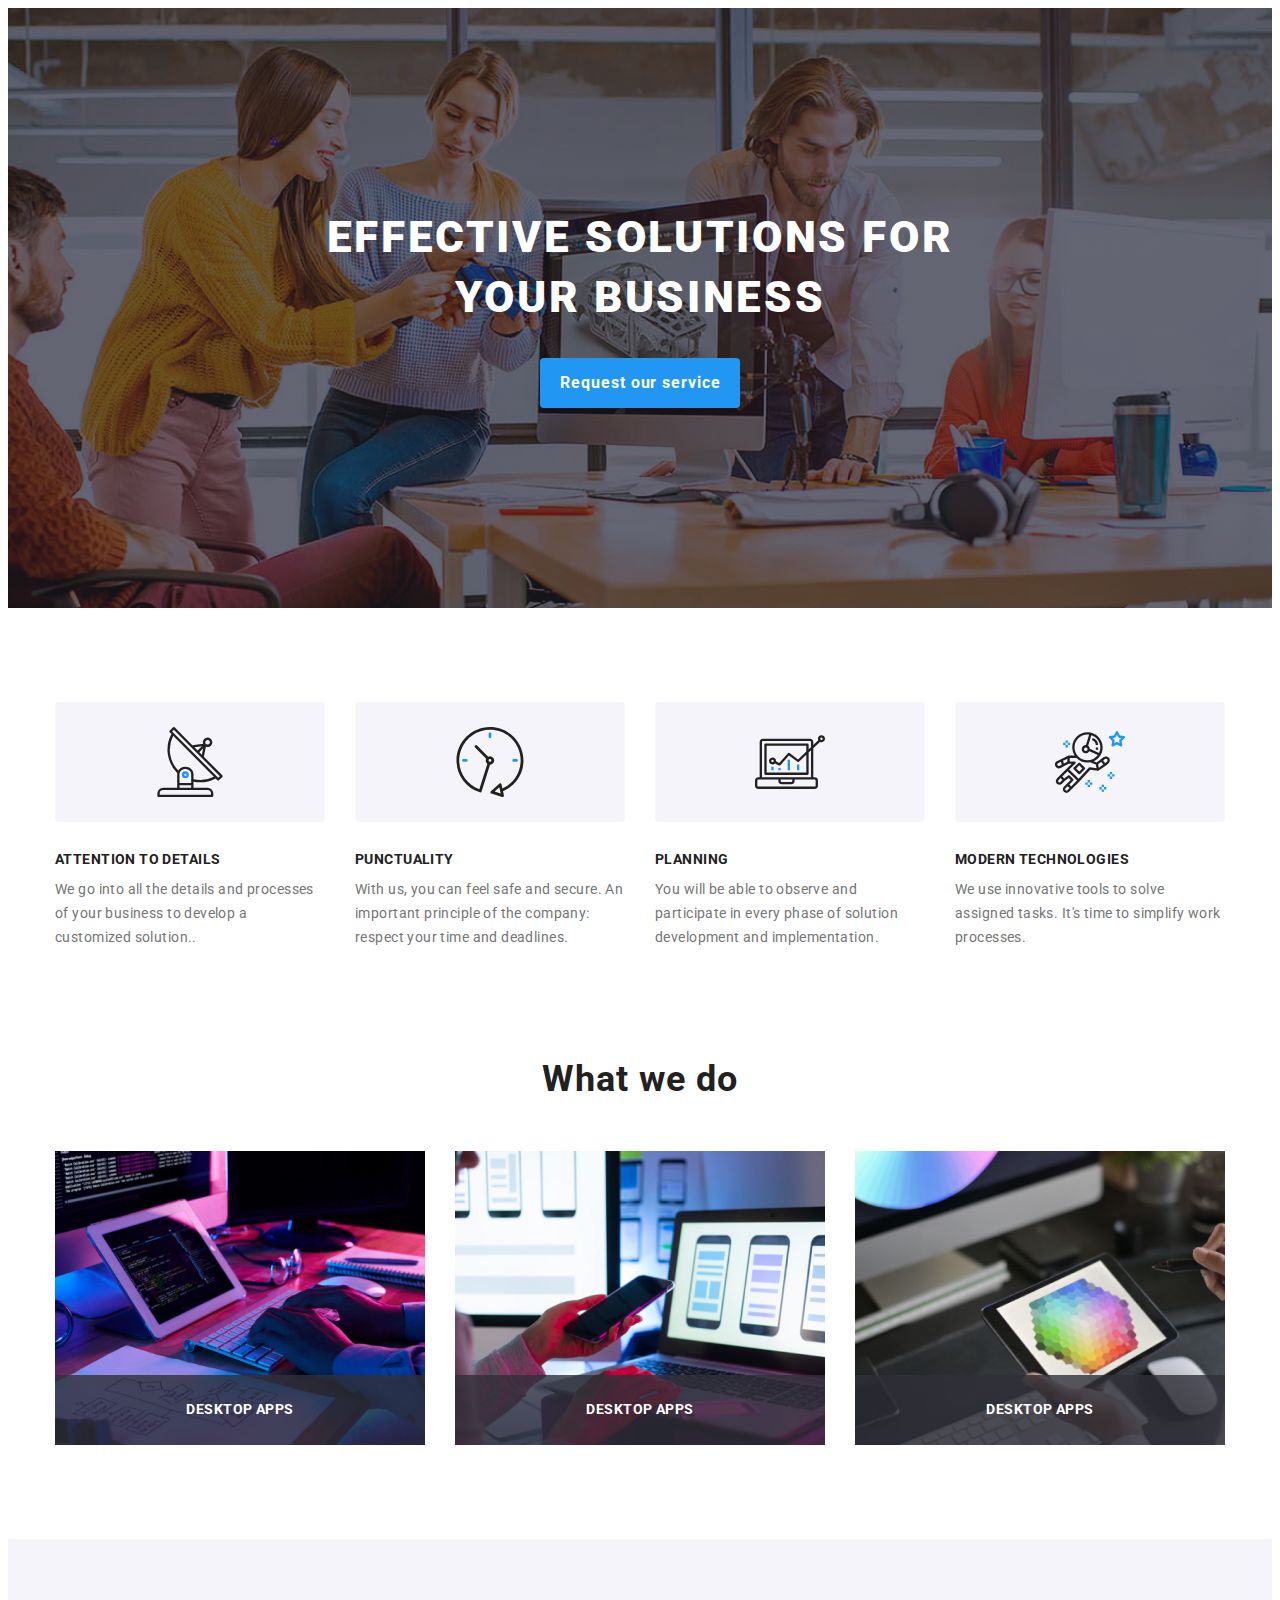
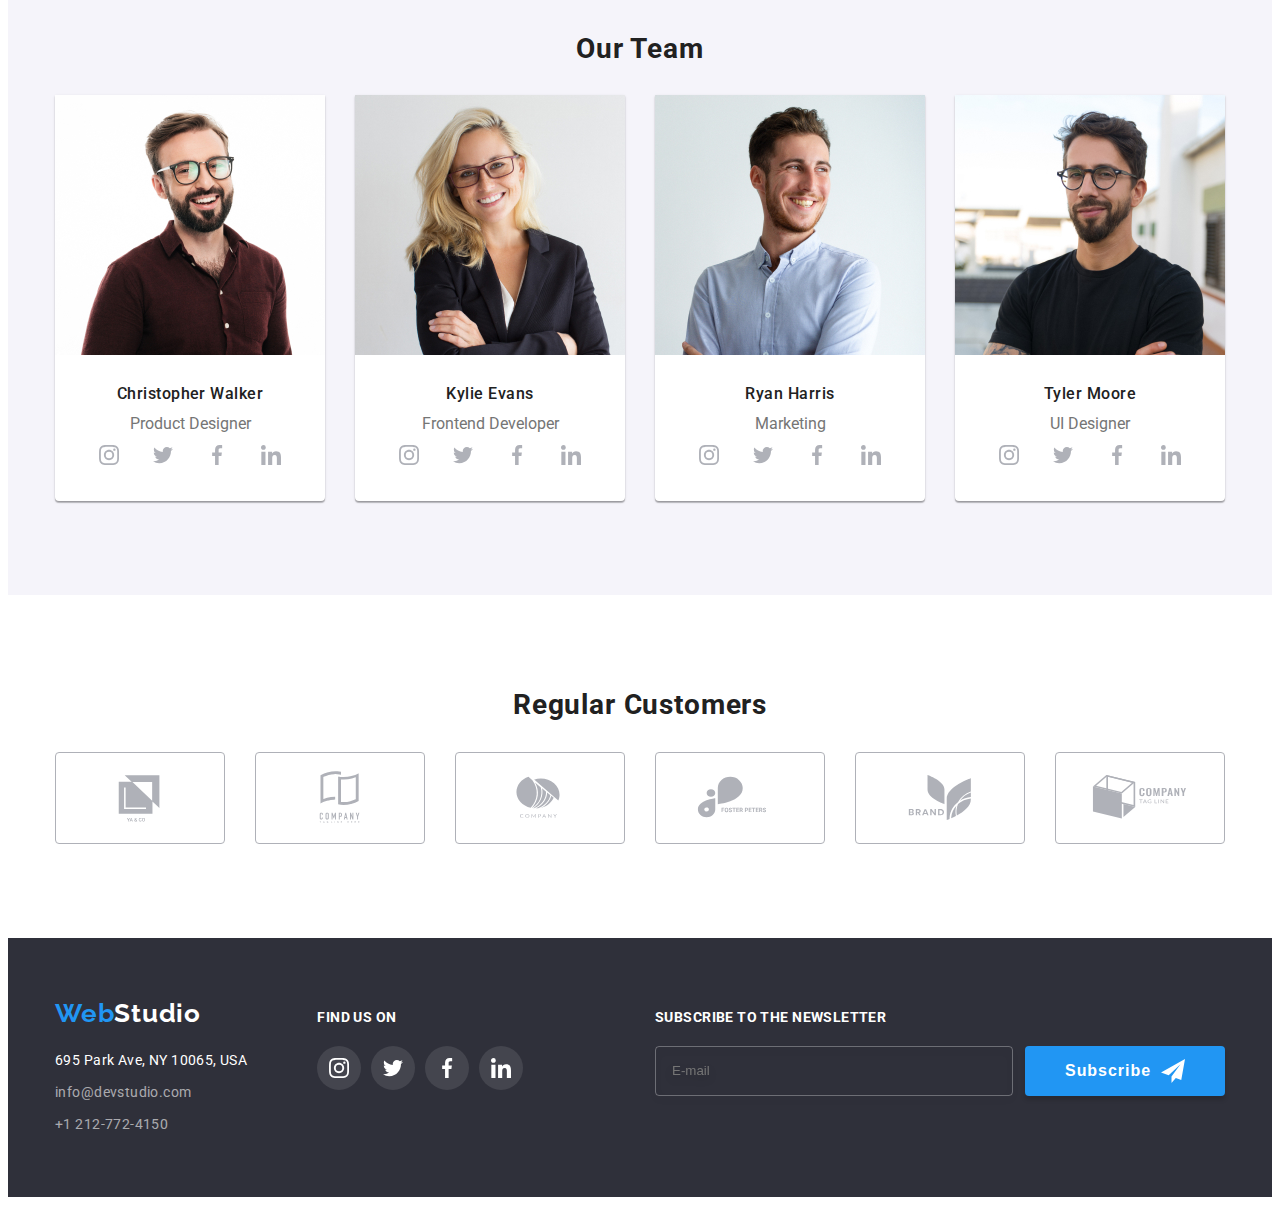
==== index.html @ d6fa3bef "UP work" ====
<!DOCTYPE html>
<html lang="en">
    <head>
        <meta charset="UTF-8" />
        <meta http-equiv="X-UA-Compatible" content="IE=edge" />
        <meta name="viewport" content="width=device-width, initial-scale=1.0" />
        <link rel="preconnect" href="https://fonts.googleapis.com" />
        <link rel="preconnect" href="https://fonts.gstatic.com" crossorigin />
        <link href="https://fonts.googleapis.com/css2?family=Raleway:wght@700&family=Roboto:wght@400;500;700;900&display=swap"
          rel="stylesheet" />
        <link rel="stylesheet" href="https://cdnjs.cloudflare.com/ajax/libs/modern-normalize/1.1.0/modern-normalize.min.css"
          integrity="sha512-wpPYUAdjBVSE4KJnH1VR1HeZfpl1ub8YT/NKx4PuQ5NmX2tKuGu6U/JRp5y+Y8XG2tV+wKQpNHVUX03MfMFn9Q=="
          crossorigin="anonymous" referrerpolicy="no-referrer" />
        <link rel="stylesheet" href="./css/main.min.css" />
        <title>GOIT WORK 8</title>
      </head>
<body>
    <!----------- HEADER ------- -->

 <!-- <header class="header">
    <div class="container header-bar">
      <a class="logo header__logo link" href="./index.html" lang="en">Web<span class="logo--black">Studio</span>
      </a>
      <div class="mob-menu" data-menu>
        <ul class="mob-menu-nav list">
          <li class="mob-menu-nav__item">
            <a class="link mob-menu-nav--active" href="">Студія</a>
          </li>
          <li class="mob-menu-nav__item">
            <a class="link" href="./portfolio.html">Портфоліо</a>
          </li>
          <li class="mob-menu-nav__item">
            <a class="link" href="">Контакти</a>
          </li>
        </ul>
        <ul class="mob-menu-contacts list">
          <li class="mob-menu-contacts__item">
            <a class="link mob-menu-contacts__tel" href="tel:+380961111111">+38 096 111 11 11</a>
          </li>
          <li class="mob-menu-contacts__item">
            <a class="mob-menu-contacts__mail link" href="mailto:info@devstudio.com">info@devstudio.com</a>
          </li>
        </ul>
        <ul class="mob-menu-socials list">
          <li class="mob-menu-socials__item">
            <a class="mob-menu-socials__link first link" href="">Instagram
            </a>
          </li>
          <li class="mob-menu-socials__item">
            <a class="mob-menu-socials__link link" href="">Twitter</a>
          </li>
          <li class="mob-menu-socials__item">
            <a class="mob-menu-socials__link link" href="">Facebook</a>
          </li>
          <li class="mob-menu-socials__item">
            <a class="mob-menu-socials__link link" href="">LinkedIn</a>
          </li>
        </ul>
      </div>
      <button class="mob-menu__btn centering" data-menu-button>
        <svg class="menu__icon" width="40" height="40">
          <use class="menu-icon__burger" href="./images/icons.svg#icon-menu-burger"></use>
          <use class="menu-icon__close" href="./images/icons.svg#icon-menu-close"></use>
        </svg>
      </button>

      <nav class="nav-bar hidden">
        <ul class="nav-bar__list list">
          <li class="nav-bar__item">
            <a class="nav-bar__link nav-bar__link--active link" href="./index.html">Студия
            </a>
          </li>
          <li class="nav-bar__item">
            <a class="nav-bar__link link" href="./portfolio.html">Портфолио
            </a>
          </li>
          <li class="nav-bar__item">
            <a class="nav-bar__link link" href="">Контакты</a>
          </li>
        </ul>
      </nav>
      <ul class="contacts hidden list">
        <li class="contacts__item">
          <a class="contacts__link link centering" href="mailto:info@devstudio.com">
            <svg class="contacts__icon" width="16" height="12">
              <use href="./images/icons.svg#envelope"></use>
            </svg>
            info@devstudio.com
          </a>
        </li>
        <li class="contacts__item">
          <a class="contacts__link link centering" href="tel:+380961111111">
            <svg class="contacts__icon" width="10" height="16">
              <use href="./images/icons.svg#smartphone"></use>
            </svg>+38 096 111 11 11
          </a>
        </li>
      </ul>
    </div>
  </header> -->
  <main class="main">
<section class="hero">
  <div class="container">
    <h1 class="hero__title">Effective solutions for your business</h1>
    <button class="hero__btn" type="button" data-modal-open>
      Request our service
    </button>
  </div>
</section>
<section class="features section">
<div class="container">
  <h2 class="visually-hidden">Features</h2>
  <ul class="features__list list">
    <li class="features__item">
    <div class="features__icon--bg centering">
<svg class="features__icon" width="70" height="70">
  <use href="./images/icons.svg#antenna"></use>

</svg>
    </div>
<h3 class="features__title">ATTENTION TO DETAILS</h3>
<p class="features__text">We go into all the details and processes of your business to develop a customized solution..</p>
    </li>

    <li class="features__item">
      <div class="features__icon--bg centering">
  <svg class="features__icon" width="70" height="70">
    <use href="./images/icons.svg#clock"></use>
  
  </svg>
      </div>
  <h3 class="features__title">PUNCTUALITY</h3>
  <p class="features__text">With us, you can feel safe and secure. An important principle of the company: respect your time and deadlines.</p>
      </li>

      <li class="features__item">
        <div class="features__icon--bg centering">
    <svg class="features__icon" width="70" height="70">
      <use href="./images/icons.svg#diagram"></use>
    
    </svg>
        </div>
    <h3 class="features__title">PLANNING</h3>
    <p class="features__text">You will be able to observe and participate in every phase of solution development and implementation.</p>
        </li>

        <li class="features__item">
          <div class="features__icon--bg centering">
      <svg class="features__icon" width="70" height="70">
        <use href="./images/icons.svg#astronaut"></use>
      
      </svg>
          </div>
      <h3 class="features__title">MODERN TECHNOLOGIES</h3>
      <p class="features__text">We use innovative tools to solve assigned tasks. It's time to simplify work processes.</p>
          </li>



  </ul>
</div>

</section>
<section class="work section">
  <div class="container">
    <h2 class="work__title">What we do</h2>
    <ul class="work__list list">
      <li class="work__item">
        <div class="work__card">
          <img src="work__img img" srcset="
          ./images/job/img-1-370.jpg 370w, 
          ./images/job/img-1-740.jpgjpg 740w," sizes="(min-width: 1200px) 370px, 100vw"
            src="./images/job/img-1-370.jpg" alt="Разработка мобильных приложений" />
            <div class="work__about centering">
              <p class="work__text">DESKTOP APPS</p>
            </div>
        </div>
      </li>
      <li class="work__item">
        <div class="work__card">
          <img class="work__img img" rcset="
              ./images/job/img-2-370.jpg 370w, 
              ./images/job/img-2-740.jpgjpg 740w," sizes="(min-width: 1200px) 370px, 100vw"
                src="./images/job/img-2-370.jpg" alt="Разработка мобильных приложений" />
            <div class="work__about centering">
              <p class="work__text">DESKTOP APPS</p>
            </div>
        </div>
      </li>
      <li class="work__item">
        <div class="work__card">
          <img class="work__img img" rcset="
          ./images/job/img-3-370.jpg 370w, 
          ./images/job/img-3-740.jpgjpg 740w," sizes="(min-width: 1200px) 370px, 100vw"
            src="./images/job/img-3-370.jpg" alt="Разработка мобильных приложений" />
            <div class="work__about centering">
              <p class="work__text">DESKTOP APPS</p>
            </div>
        </div>
      </li>
    </ul>
  </div>
</section>
<section class="team section">
  <div class="container">
    <h2 class="team__title">Our Team</h2>
    <ul class="team__list list">
      <li class="team__item">
        <img class="team__image img" srcset="
        ./images/members/photo-1-270.jpg 270w, 
        ./images/members/photo-1-354.jpg 354w, 
        ./images/members/photo-1-450.jpg 450w, 
        ./images/members/photo-1-540.jpg 540w, 
        ./images/members/photo-1-708.jpg 708w, 
        ./images/members/photo-1-900.jpg 900w,"
        sizes="(min-width: 1200px) 270px, (min-width: 768px) 354px, (min-width: 480px) 450px, 100vw"
        src="./images/members/photo-1-270.jpg" alt="фото разработчика" />

        <div class="team__card">
          <h3 class="team__card--title">Christopher Walker</h3>
          <p class="team__card--text" lang="en">Product Designer</p>
          <div class="team__social">
            <ul class="team__social--list list">
              <li class="item">
                <a href="" class="team__social--link link centering">
                  <svg class="team__social--icon" width="20" height="20">
                    <use href="./images/icons.svg#instagram"></use>
                  </svg></a>
              </li>
              <li class="item">
                <a href="" class="team__social--link link centering">
                  <svg class="team__social--icon" width="20" height="20">
                    <use href="./images/icons.svg#twitter"></use>
                  </svg></a>
              </li>
              <li class="item">
                <a href="" class="team__social--link link centering">
                  <svg class="team__social--icon" width="20" height="20">
                    <use href="./images/icons.svg#facebook"></use>
                  </svg></a>
              </li>
              <li class="item">
                <a href="" class="team__social--link link centering">
                  <svg class="team__social--icon" width="20" height="20">
                    <use href="./images/icons.svg#linkedin"></use>
                  </svg></a>
              </li>
              
            </ul>
          </div>
        </div>
      </li>
      <li class="team__item">
        <img class="team__image img" srcset="
        ./images/members/photo-2-270.jpg 270w, 
                          ./images/members/photo-2-354.jpg 354w, 
                          ./images/members/photo-2-450.jpg 450w, 
                          ./images/members/photo-2-540.jpg 540w, 
                          ./images/members/photo-2-708.jpg 708w, 
                          ./images/members/photo-2-900.jpg 900w,"
        sizes="(min-width: 1200px) 270px, (min-width: 768px) 354px, (min-width: 480px) 450px, 100vw"
        src="./images/members/photo-1-270.jpg" alt="фото разработчика" />

        <div class="team__card">
          <h3 class="team__card--title">Kylie Evans</h3>
          <p class="team__card--text" lang="en">Frontend Developer</p>
          <div class="team__social">
            <ul class="team__social--list list">
              <li class="item">
                <a href="" class="team__social--link link centering">
                  <svg class="team__social--icon" width="20" height="20">
                    <use href="./images/icons.svg#instagram"></use>
                  </svg></a>
              </li>
              <li class="item">
                <a href="" class="team__social--link link centering">
                  <svg class="team__social--icon" width="20" height="20">
                    <use href="./images/icons.svg#twitter"></use>
                  </svg></a>
              </li>
              <li class="item">
                <a href="" class="team__social--link link centering">
                  <svg class="team__social--icon" width="20" height="20">
                    <use href="./images/icons.svg#facebook"></use>
                  </svg></a>
              </li>
              <li class="item">
                <a href="" class="team__social--link link centering">
                  <svg class="team__social--icon" width="20" height="20">
                    <use href="./images/icons.svg#linkedin"></use>
                  </svg></a>
              </li>
              
            </ul>
          </div>
        </div>
      </li>
      <li class="team__item">
        <img class="team__image img" srcset="
        ./images/members/photo-3-270.jpg 270w, 
        ./images/members/photo-3-354.jpg 354w, 
        ./images/members/photo-3-450.jpg 450w, 
        ./images/members/photo-3-540.jpg 540w, 
        ./images/members/photo-3-708.jpg 708w, 
        ./images/members/photo-3-900.jpg 900w,"
        sizes="(min-width: 1200px) 270px, (min-width: 768px) 354px, (min-width: 480px) 450px, 100vw"
        src="./images/members/photo-1-270.jpg" alt="фото разработчика" />

        <div class="team__card">
          <h3 class="team__card--title">Ryan Harris</h3>
          <p class="team__card--text" lang="en">Marketing</p>
          <div class="team__social">
            <ul class="team__social--list list">
              <li class="item">
                <a href="" class="team__social--link link centering">
                  <svg class="team__social--icon" width="20" height="20">
                    <use href="./images/icons.svg#instagram"></use>
                  </svg></a>
              </li>
              <li class="item">
                <a href="" class="team__social--link link centering">
                  <svg class="team__social--icon" width="20" height="20">
                    <use href="./images/icons.svg#twitter"></use>
                  </svg></a>
              </li>
              <li class="item">
                <a href="" class="team__social--link link centering">
                  <svg class="team__social--icon" width="20" height="20">
                    <use href="./images/icons.svg#facebook"></use>
                  </svg></a>
              </li>
              <li class="item">
                <a href="" class="team__social--link link centering">
                  <svg class="team__social--icon" width="20" height="20">
                    <use href="./images/icons.svg#linkedin"></use>
                  </svg></a>
              </li>
              
            </ul>
          </div>
        </div>
      </li>
      <li class="team__item">
        <img class="team__image img" srcset="
        ./images/members/photo-4-270.jpg 270w, 
        ./images/members/photo-4-354.jpg 354w, 
        ./images/members/photo-4-450.jpg 450w, 
        ./images/members/photo-4-540.jpg 540w, 
        ./images/members/photo-4-708.jpg 708w, 
        ./images/members/photo-4-900.jpg 900w,"
        sizes="(min-width: 1200px) 270px, (min-width: 768px) 354px, (min-width: 480px) 450px, 100vw"
        src="./images/members/photo-1-270.jpg" alt="фото разработчика" />

        <div class="team__card">
          <h3 class="team__card--title">Tyler Moore</h3>
          <p class="team__card--text" lang="en">UI Designer</p>
          <div class="team__social">
            <ul class="team__social--list list">
              <li class="item">
                <a href="" class="team__social--link link centering">
                  <svg class="team__social--icon" width="20" height="20">
                    <use href="./images/icons.svg#instagram"></use>
                  </svg></a>
              </li>
              <li class="item">
                <a href="" class="team__social--link link centering">
                  <svg class="team__social--icon" width="20" height="20">
                    <use href="./images/icons.svg#twitter"></use>
                  </svg></a>
              </li>
              <li class="item">
                <a href="" class="team__social--link link centering">
                  <svg class="team__social--icon" width="20" height="20">
                    <use href="./images/icons.svg#facebook"></use>
                  </svg></a>
              </li>
              <li class="item">
                <a href="" class="team__social--link link centering">
                  <svg class="team__social--icon" width="20" height="20">
                    <use href="./images/icons.svg#linkedin"></use>
                  </svg></a>
              </li>
              
            </ul>
          </div>
        </div>
      </li>
</section>

<section class="client section">
  <h2 class="client__title">Regular Customers</h2>
  <div class="container">
<ul class="client__list list">
  <li class="client__item">
    <a class="client__link link centering" href="">
      <svg class="client__icon" width="106" height="60">
        <use href="./images/icons.svg#client-1"></use>
      </svg>
    </a>
  </li>

  <li class="client__item">
    <a class="client__link link centering" href="">
      <svg class="client__icon" width="106" height="60">
        <use href="./images/icons.svg#client-2"></use>
      </svg>
    </a>
  </li>

  <li class="client__item">
    <a class="client__link link centering" href="">
      <svg class="client__icon" width="106" height="60">
        <use href="./images/icons.svg#client-3"></use>
      </svg>
    </a>
  </li>

  <li class="client__item">
    <a class="client__link link centering" href="">
      <svg class="client__icon" width="106" height="60">
        <use href="./images/icons.svg#client-4"></use>
      </svg>
    </a>
  </li>
  <li class="client__item">
    <a class="client__link link centering" href="">
      <svg class="client__icon" width="106" height="60">
        <use href="./images/icons.svg#client-5"></use>
      </svg>
    </a>
  </li>
  <li class="client__item">
    <a class="client__link link centering" href="">
      <svg class="client__icon" width="106" height="60">
        <use href="./images/icons.svg#client-6"></use>
      </svg>
    </a>
  </li>

</ul>
  </div>
</section>
  </main>
<footer class="footer">
  <div class="footer__bar container">
    <div class="footer__bar--contact">
      <div class="footer__info">
        <a class="logo link" href="./index.html" lang="en">Web<span class="logo--white">Studio</span></a>
        <address class="footer__address">
          <ul class="footer__address--list list">
            <li class="footer__address--item">
              <a class="footer__map map-link link" href="https://goo.gl/maps/tbNQQ5aqf2PmWXbj7" target="_blank"
              rel="noopener noreferrer">
              695 Park Ave, NY 10065, USA</a>
            </li>
            <li class="footer__address--item">
              <a class="footer__contact link" href="mailto:info@example.com">info@devstudio.com</a>
            </li>
            <li class="footer__address--item">
              <a class="footer__contact link" href="tel:+12127724150">+1 212-772-4150
              </a>
            </li>
          </ul>
        </address>
        </div>
<div class="socials">
  <p class="socials__text">FIND US ON</p>
  <ul class="socials__list list">
    <li class="socials__item">
      <a class="socials__link link centering" href=""> 
        <svg class="socials__icon" width="20"
        height="20">
        <use href="./images/icons.svg#instagram"></use>
      </svg>  
      </a>
    </li>
    <li class="socials__item">
      <a class="socials__link link centering" href=""> 
        <svg class="socials__icon" width="20"
        height="20">
        <use href="./images/icons.svg#twitter"></use>
      </svg>  
      </a>
    </li>
    <li class="socials__item">
      <a class="socials__link link centering" href=""> 
        <svg class="socials__icon" width="20"
        height="20">
        <use href="./images/icons.svg#facebook"></use>
      </svg>  
      </a>
    </li>
    <li class="socials__item">
      <a class="socials__link link centering" href=""> 
        <svg class="socials__icon" width="20"
        height="20">
        <use href="./images/icons.svg#linkedin"></use>
      </svg>  
      </a>
    </li>
  </ul>
</div>
</div>
<div class="subscribe">
  <label class="title" for="subscribe">Subscribe to the newsletter</label>
  <form class="subscribe__form centering" name="signup_form" autocomplete="on" novalidate>
    <input class="subscribe-mail-input" type="email" name="user-subscribe-email" placeholder="E-mail"
      id="subscribe" />
    <button class="subscribe__btn centering" type="submit">Subscribe
      <svg class="subscription__icon" width="24" height="24">
        <use href="./images/icons.svg#send"></use>
      </svg>
    </button>
  </form>
</div>

</footer>
<div class="backdrop is-hidden" data-modal>
  <div class="modal">
    <p class="modal-title">Leave your information and we'll call you back</p>
    <form>
      <label class="input-label" for="user-name">Name</label>
      <div class="input-field">
        <input class="modal-input" type="text" name="user-name" placeholder="" id="user-name" required>
        <svg class="input-icon" width="18" height="18">
          <use href="./images/icons.svg#icon-name"></use>
        </svg>
      </div>
      <label class="input-label" for="user-tel">Telephone</label>
      <div class="input-field">
        <input class="modal-input" type="tel" name="user-tel" placeholder="" id="user-tel" required>
        <svg class="input-icon" width="18" height="18">
          <use href="./images/icons.svg#icon-tel"></use>
        </svg>
      </div>
      <label class="input-label" for="user-email">E-mail</label>
      <div class="input-field">
        <input class="modal-input" type="email" name="user-email" placeholder="" id="user-email" required>
        <svg class="input-icon" width="18" height="18">
          <use href="./images/icons.svg#icon-email"></use>
        </svg>
      </div>
      <label class="input-label" for="user-coment">Comments</label>
      <textarea class="modal-input coment" name="user-coment" id="user-coment" placeholder="Enter the text"></textarea>
      <div class="accept">
        <label class="police-accept">
          <input class="check-box visually-hidden" type="checkbox" name="accept-check">
          <svg class="icon-unchecked" width="16" height="15">
            <use href="./images/icons.svg#icon-unchecked"></use>
          </svg>
          <svg class="icon-checked" width="16" height="15">
            <use href="./images/icons.svg#icon-checked"></use>
          </svg>
          I agree with the letter and accept the 
        </label>
        <a href="" class="accept-accent"><span>Terms and Conditions</span></a>
      </div>
      <button class="subscribe__btn centering send" type="submit">Send</button>
    </form>
    <button class="close centering" type="button" data-modal-close>
      <svg class="close-icon" width="11" height="11">
        <use href="./images/icons.svg#modal-close"></use>
      </svg>
    </button>
  </div>
</div>

  <script src="./js/modal.js"></script>
  <script src="./js/menu.js"></script>

</body>
</html>
---- css/main.min.css ----
:root{--header-bgd-color: #ffffff;--footer-bgd-color: #2f303a;--title-color: #212121;--text-color: #757575;--link-selection-solor: #2196f3;--hover-btn: #188ce8;--filter-btn-bgr: #f5f4fa;--team-color-bgr: #afb1b8;--border-color: #ececec;--animation-timing-function: 250ms cubic-bezier(0.4, 0, 0.2, 1)}.list{list-style:none;padding:0;margin:0}.link{text-decoration:none;color:currentColor}h1,h2,h3,h4,h5,h6,p,ul{margin-top:0;margin-bottom:0;padding:0}img{display:block;max-width:100%;height:auto}html{-webkit-box-sizing:border-box;box-sizing:border-box}*,*::before,*::after{-webkit-box-sizing:inherit;box-sizing:inherit}body{color:var(--text-color);font-family:"Roboto",sans-serif}.centering{display:-webkit-box;display:-ms-flexbox;display:flex;-webkit-box-pack:center;-ms-flex-pack:center;justify-content:center;-webkit-box-align:center;-ms-flex-align:center;align-items:center}.visually-hidden{position:absolute;white-space:nowrap;width:1px;height:1px;overflow:hidden;border:0;padding:0;clip:rect(0 0 0 0);-webkit-clip-path:inset(50%);clip-path:inset(50%);margin:-1px}.section{padding-top:60px;padding-bottom:60px}@media screen and (min-width: 1200px){.section{padding-top:94px;padding-bottom:94px}}.container{margin-left:auto;margin-right:auto;padding-left:15px;padding-right:15px}@media screen and (min-width: 480px){.container{width:480px}}@media screen and (min-width: 768px){.container{width:768px}}@media screen and (min-width: 1200px){.container{width:1200px}}.logo{font-family:"Raleway";font-weight:700;font-size:24px;line-height:1.16;letter-spacing:.03em;color:var(--link-selection-solor)}@media screen and (min-width: 1200px){.logo{font-size:26px;line-height:1.19}}.logo--black{color:#000}.logo--white{font-family:"Raleway";font-weight:700;font-size:26px;line-height:1.19;letter-spacing:.03em;color:var(--header-bgd-color)}.header{position:relative;border-bottom:1px solid var(--border-color)}.header-bar{height:60px;padding-top:10px;padding-bottom:10px;border-bottom:1px solid var(--border-color)}@media screen and (min-width: 768px){.header-bar{height:80px}}.header__logo{margin-right:88px}@media screen and (min-width: 1200px){.header__logo{margin-right:93px}}.header-bar,.nav-bar__list{display:-webkit-box;display:-ms-flexbox;display:flex;-webkit-box-align:center;-ms-flex-align:center;align-items:center;-webkit-box-pack:justify;-ms-flex-pack:justify;justify-content:space-between}@media screen and (max-width: 767px){.hidden{display:none}}.nav-bar__item{position:relative}.nav-bar__item:not(:last-child){margin-right:50px}.nav-bar__link{display:block;padding-top:32px;padding-bottom:32px;font-family:"Roboto";font-weight:500;font-size:14px;line-height:1.14;letter-spacing:.02em;color:var(--title-color);-webkit-transition:color var(--animation-timing-function);transition:color var(--animation-timing-function)}.nav-bar__link:hover,.nav-bar__link:focus{color:var(--link-selection-solor)}.nav-bar__link--active{color:var(--link-selection-solor)}@media screen and (min-width: 768px){.nav-bar__link--active::after{content:"";position:absolute;left:0;bottom:0;display:inline-block;width:100%;height:4px;background-color:var(--link-selection-solor);border-radius:2px}}.contacts{margin-left:90px}@media screen and (min-width: 1200px){.contacts{display:-webkit-box;display:-ms-flexbox;display:flex;-webkit-box-align:center;-ms-flex-align:center;align-items:center;margin-left:auto}}@media screen and (min-width: 1200px){.contacts__item+.contacts__item{margin-left:50px}}.contacts__item{display:inline-block}.contacts__link{padding:5px 0px;font-weight:500;font-size:12px;line-height:1.16;letter-spacing:.02em;-webkit-transition:color var(--animation-timing-function);transition:color var(--animation-timing-function)}.contacts__link:hover,.contacts__link:focus{color:var(--link-selection-solor)}@media screen and (min-width: 1200px){.contacts__link{font-size:14px;line-height:1.14;padding:32px 0px}}.contacts__icon{margin-right:8px;fill:currentColor}@media screen and (min-width: 1200px){.contacts__icon{margin-right:10px}}.menu-icon__burger{opacity:1}.menu-icon__close{opacity:0}.mob-menu__btn.is-open .menu-icon__burger{opacity:0}.mob-menu__btn.is-open .menu-icon__close{opacity:1}.mob-menu{position:fixed;top:0;left:0;-webkit-transform:translate(100%, 0%);transform:translate(100%, 0%);display:-webkit-box;display:-ms-flexbox;display:flex;-webkit-box-orient:vertical;-webkit-box-direction:normal;-ms-flex-direction:column;flex-direction:column;width:100%;height:100%;padding:48px 40px;background-color:var(--header-bgd-color);-webkit-box-shadow:0px 4px 8px rgba(0,0,0,.04),0px 2px 4px rgba(0,0,0,.08),0px 1px 3px rgba(0,0,0,.16);box-shadow:0px 4px 8px rgba(0,0,0,.04),0px 2px 4px rgba(0,0,0,.08),0px 1px 3px rgba(0,0,0,.16);-webkit-transition:-webkit-transform var(--animation-timing-function);transition:-webkit-transform var(--animation-timing-function);transition:transform var(--animation-timing-function);transition:transform var(--animation-timing-function), -webkit-transform var(--animation-timing-function)}.mob-menu-nav__item:not(:last-child){margin-bottom:32px}.mob-menu.is-open{-webkit-transform:translate(0%, 0%);transform:translate(0%, 0%)}.mob-menu-nav{margin-bottom:auto;font-style:normal;font-weight:500;font-size:40px;line-height:1.17;letter-spacing:.02em;color:#212121}.mob-menu-nav--active{color:var(--link-selection-solor)}.mob-menu-contacts{margin-bottom:64px}.mob-menu-contacts__item:not(:last-child){margin-bottom:32px}.mob-menu-contacts__tel{font-weight:500;font-size:34px;line-height:1.17;letter-spacing:.02em;color:var(--link-selection-solor)}.mob-menu-contacts__mail{font-weight:500;font-size:24px;line-height:28px;letter-spacing:.02em;color:var(--text-color)}.mob-menu-socials{display:-webkit-box;display:-ms-flexbox;display:flex;-webkit-box-align:baseline;-ms-flex-align:baseline;align-items:baseline;font-weight:500;font-size:18px;line-height:1.22px;letter-spacing:.02em;color:var(--link-selection-solor)}.mob-menu-socials__item{display:-webkit-box;display:-ms-flexbox;display:flex;-webkit-box-align:center;-ms-flex-align:center;align-items:center;height:22px}.mob-menu-socials__item:not(:last-child){border-right:1px solid rgba(33,33,33,.2)}.mob-menu-socials__link{display:inline-block;padding-left:10px;padding-right:10px}.mob-menu-socials__link.first{padding-left:0}.hero{padding:118px 0px;margin-left:auto;margin-right:auto;max-width:480px;text-align:center;background-position:center;background-repeat:no-repeat;background-size:cover;background-image:-webkit-gradient(linear, left top, right top, from(rgba(47, 48, 58, 0.4)), to(rgba(47, 48, 58, 0.4))),url(../images/hero/sm-hero.jpg);background-image:linear-gradient(to right, rgba(47, 48, 58, 0.4), rgba(47, 48, 58, 0.4)),url(../images/hero/sm-hero.jpg)}@media(min-device-pixel-ratio: 2),(-webkit-min-device-pixel-ratio: 2),(min-resolution: 192dpi),(min-resolution: 2dppx){.hero{background-image:-webkit-gradient(linear, left top, right top, from(rgba(47, 48, 58, 0.4)), to(rgba(47, 48, 58, 0.4))),url(../images/hero/sm-hero@2x.jpg);background-image:linear-gradient(to right, rgba(47, 48, 58, 0.4), rgba(47, 48, 58, 0.4)),url(../images/hero/sm-hero@2x.jpg)}}@media screen and (min-width: 768px){.hero{max-width:768px;background-image:-webkit-gradient(linear, left top, right top, from(rgba(47, 48, 58, 0.4)), to(rgba(47, 48, 58, 0.4))),url(../images/hero/md-hero.jpg);background-image:linear-gradient(to right, rgba(47, 48, 58, 0.4), rgba(47, 48, 58, 0.4)),url(../images/hero/md-hero.jpg)}}@media screen and (min-width: 768px)and (min-device-pixel-ratio: 2),screen and (min-width: 768px)and (-webkit-min-device-pixel-ratio: 2),screen and (min-width: 768px)and (min-resolution: 192dpi),screen and (min-width: 768px)and (min-resolution: 2dppx){.hero{background-image:-webkit-gradient(linear, left top, right top, from(rgba(47, 48, 58, 0.4)), to(rgba(47, 48, 58, 0.4))),url(../images/hero/md-hero@2x.jpg);background-image:linear-gradient(to right, rgba(47, 48, 58, 0.4), rgba(47, 48, 58, 0.4)),url(../images/hero/md-hero@2x.jpg)}}@media screen and (min-width: 1200px){.hero{max-width:1600px;background-image:-webkit-gradient(linear, left top, right top, from(rgba(47, 48, 58, 0.4)), to(rgba(47, 48, 58, 0.4))),url(../images/hero/bg-hero.jpg);background-image:linear-gradient(to right, rgba(47, 48, 58, 0.4), rgba(47, 48, 58, 0.4)),url(../images/hero/bg-hero.jpg);padding:200px 0px;height:600px}}@media screen and (min-width: 1200px)and (min-device-pixel-ratio: 2),screen and (min-width: 1200px)and (-webkit-min-device-pixel-ratio: 2),screen and (min-width: 1200px)and (min-resolution: 192dpi),screen and (min-width: 1200px)and (min-resolution: 2dppx){.hero{background-image:-webkit-gradient(linear, left top, right top, from(rgba(47, 48, 58, 0.4)), to(rgba(47, 48, 58, 0.4))),url(../images/hero/bg-hero@2x.jpg);background-image:linear-gradient(to right, rgba(47, 48, 58, 0.4), rgba(47, 48, 58, 0.4)),url(../images/hero/bg-hero@2x.jpg)}}.hero__title{max-width:360px;margin-left:auto;margin-right:auto;margin-bottom:30px;font-weight:900;font-size:26px;line-height:1.62;letter-spacing:.06em;text-transform:uppercase;color:var(--header-bgd-color)}@media screen and (min-width: 1200px){.hero__title{max-width:696px;font-size:44px;line-height:1.36}}.hero__btn{padding:10px 19px 10px 20px;min-width:200px;border:0px;font-family:inherit;font-weight:700;font-size:16px;line-height:1.88;-webkit-box-align:center;-ms-flex-align:center;align-items:center;color:var(--header-bgd-color);background-color:var(--link-selection-solor);letter-spacing:.06em;cursor:pointer;-webkit-box-shadow:0px 4px 4px rgba(0,0,0,.15);box-shadow:0px 4px 4px rgba(0,0,0,.15);border-radius:4px;-webkit-transition:background-color var(--animation-timing-function);transition:background-color var(--animation-timing-function)}@media screen and (min-width: 768px){.features__list{display:-webkit-box;display:-ms-flexbox;display:flex;-ms-flex-wrap:wrap;flex-wrap:wrap;margin:-15px}}.features__item{width:100%;padding-left:auto;padding-right:auto}.features__item:not(:last-child){margin-bottom:30px}@media screen and (min-width: 768px){.features__item{margin:15px;-ms-flex-preferred-size:calc((100% - 60px)/2);flex-basis:calc((100% - 60px)/2)}}@media screen and (min-width: 1200px){.features__item{margin:15px;-ms-flex-preferred-size:calc((100% - 120px)/4);flex-basis:calc((100% - 120px)/4)}}.features__icon--bg{width:100%;height:120px;padding:25px;text-align:center;margin-bottom:30px;background:var(--filter-btn-bgr);border-radius:4px}.features__title{text-align:center;margin-bottom:10px;font-size:14px;line-height:1.14;letter-spacing:.03em;text-transform:uppercase;color:var(--title-color)}@media screen and (min-width: 768px){.features__title{text-align:left}}.features__text{width:100%;font-size:14px;line-height:1.71;letter-spacing:.03em}.work{padding-top:0}@media screen and (max-width: 1199px){.work{display:none}}.work__title{margin-bottom:30px;font-weight:700;font-size:28px;line-height:1.17;text-align:center;letter-spacing:.03em;color:var(--title-color)}@media screen and (min-width: 1200px){.work__title{margin-bottom:50px;font-size:36px;line-height:1.16}}.work__list{display:-webkit-box;display:-ms-flexbox;display:flex}.work__item:not(:last-child){margin-right:30px}.work__card{position:relative}.work__about{position:absolute;left:0;bottom:0;width:100%;height:70px;background:rgba(47,48,58,.8)}.work__text{font-weight:700;font-size:14px;line-height:1.14;letter-spacing:.03em;text-transform:uppercase;color:var(--header-bgd-color)}.team{background-color:var(--filter-btn-bgr)}.team__title{margin-bottom:30px;font-weight:700;font-size:28px;line-height:1.17;text-align:center;letter-spacing:.03em;color:var(--title-color)}@media screen and (min-width: 768px){.team__list{display:-webkit-box;display:-ms-flexbox;display:flex;-ms-flex-wrap:wrap;flex-wrap:wrap;margin:-15px}}@media screen and (min-width: 1200px){.team__list{margin:0;-ms-flex-wrap:nowrap;flex-wrap:nowrap}}.team__item{background:var(--header-bgd-color);-webkit-box-shadow:0px 1px 3px rgba(0,0,0,.12),0px 1px 1px rgba(0,0,0,.14),0px 2px 1px rgba(0,0,0,.2);box-shadow:0px 1px 3px rgba(0,0,0,.12),0px 1px 1px rgba(0,0,0,.14),0px 2px 1px rgba(0,0,0,.2);border-radius:0px 0px 4px 4px}@media screen and (max-width: 767px){.team__item:not(:last-child){margin-bottom:30px}}@media screen and (min-width: 768px)and (max-width: 1199px){.team__item{margin:15px;-ms-flex-preferred-size:calc((100% - 60px)/2);flex-basis:calc((100% - 60px)/2)}}@media screen and (min-width: 1200px){.team__item:not(:last-child){margin-right:30px;-ms-flex-preferred-size:calc((100% - 90px)/4);flex-basis:calc((100% - 90px)/4)}}.team__card{text-align:center;width:100%;padding-top:30px;padding-bottom:24px}.team__card--title{margin-bottom:10px;font-weight:500;font-size:16px;line-height:1.18;text-align:center;letter-spacing:.03em;color:var(--title-color)}.team__text--card{margin-bottom:16px;font-size:16px;line-height:1.18;text-align:center;letter-spacing:.03em}.team__social{width:206px;height:44px;margin-left:auto;margin-right:auto;color:var(--team-color-bgr)}.team__social--list{display:-webkit-box;display:-ms-flexbox;display:flex;-webkit-box-align:center;-ms-flex-align:center;align-items:center;-webkit-box-pack:justify;-ms-flex-pack:justify;justify-content:space-between}.team__social--list .item{width:44px;height:44px;border-radius:50%}.team__social--link{width:44px;height:44px;border-radius:50%;-webkit-transition:background-color var(--animation-timing-function),color var(--animation-timing-function);transition:background-color var(--animation-timing-function),color var(--animation-timing-function)}.team__social--link:hover,.team__social--link:focus{background-color:var(--link-selection-solor);color:var(--header-bgd-color)}.team__social--icon{fill:currentColor}.client__title{margin-bottom:30px;font-weight:700;font-size:28px;line-height:1.17;text-align:center;letter-spacing:.03em;color:var(--title-color)}.client__list{display:-webkit-box;display:-ms-flexbox;display:flex;-ms-flex-wrap:wrap;flex-wrap:wrap;margin:-15px}@media screen and (min-width: 1200px){.client__list{margin:0}}.client__item{-ms-flex-preferred-size:calc((100% - 60px)/2);flex-basis:calc((100% - 60px)/2);height:92px;color:var(--team-color-bgr);margin:15px}@media screen and (min-width: 768px){.client__item{-ms-flex-preferred-size:calc((100% - 90px)/3);flex-basis:calc((100% - 90px)/3)}}@media screen and (min-width: 1200px){.client__item{-ms-flex-preferred-size:calc((100% - 150px)/6);flex-basis:calc((100% - 150px)/6);margin:0}}@media screen and (min-width: 1200px){.client__item:not(:last-child){margin-right:30px}}.client__link{width:100%;height:100%;border:1px solid var(--team-color-bgr);border-radius:4px;-webkit-transition:border-color var(--animation-timing-function),color var(--animation-timing-function);transition:border-color var(--animation-timing-function),color var(--animation-timing-function)}.client__link:hover,.client__link:focus{border-color:var(--link-selection-solor);color:var(--link-selection-solor)}.client__icon{fill:currentColor}.footer{padding-top:60px;padding-bottom:60px;background-color:var(--footer-bgd-color)}@media screen and (max-width: 1199px){.footer{text-align:center}}@media screen and (min-width: 1200px){.footer__bar{display:-webkit-box;display:-ms-flexbox;display:flex;-webkit-box-align:baseline;-ms-flex-align:baseline;align-items:baseline}}@media screen and (min-width: 768px){.footer__bar--contact{display:-webkit-box;display:-ms-flexbox;display:flex;-ms-flex-pack:distribute;justify-content:space-around;-webkit-box-align:baseline;-ms-flex-align:baseline;align-items:baseline}}.footer__info{max-width:231px}@media screen and (max-width: 767px){.footer__info{margin-left:auto;margin-right:auto}}.footer__address{margin-top:20px;margin-bottom:60px;font-style:normal}@media screen and (min-width: 1200px){.footer__address{margin-bottom:0}}.footer__address--item{margin-bottom:8px}.footer__address--item:last-child{margin-bottom:0}.footer__map{font-size:14px;line-height:1.71;letter-spacing:.03em;color:var(--header-bgd-color)}.footer__contact{font-size:14px;line-height:1.71;letter-spacing:.03em;color:rgba(255,255,255,.6)}.socials{margin-bottom:60px}@media screen and (min-width: 768px){.socials{margin-left:70px}}@media screen and (min-width: 1200px){.socials{margin-bottom:0}}.socials__title{display:inline-block;margin-bottom:20px;font-weight:700;font-size:14px;line-height:1.14;letter-spacing:.03em;text-transform:uppercase;color:var(--header-bgd-color)}.socials__text{display:inline-block;margin-bottom:20px;font-weight:700;font-size:14px;line-height:1.14;letter-spacing:.03em;text-transform:uppercase;color:var(--header-bgd-color)}.socials__list{display:-webkit-box;display:-ms-flexbox;display:flex}@media screen and (max-width: 1199px){.socials__list{-webkit-box-pack:center;-ms-flex-pack:center;justify-content:center}}.socials__item:not(:last-child){margin-right:10px}.socials__link{width:44px;height:44px;border-radius:50%;color:var(--header-bgd-color);background-color:rgba(255,255,255,.1);-webkit-transition:background-color var(--animation-timing-function);transition:background-color var(--animation-timing-function)}.socials__link:hover,.socials__link:focus{background-color:var(--link-selection-solor)}.socials__icon{fill:currentColor}.subscribe{margin-left:auto}.subscribe .title{display:inline-block;margin-bottom:20px;font-weight:700;font-size:14px;line-height:1.14;letter-spacing:.03em;text-transform:uppercase;color:var(--header-bgd-color)}@media screen and (max-width: 1199px){.subscribe__form{display:block}}.subscribe-mail-input{width:100%;height:50px;padding-top:15px;padding-left:16px;padding-bottom:15px;margin-bottom:20px;color:var(--header-bgd-color);background-color:rgba(0,0,0,0);border:1px solid rgba(255,255,255,.3);-webkit-filter:drop-shadow(0px 4px 4px rgba(0, 0, 0, 0.15));filter:drop-shadow(0px 4px 4px rgba(0, 0, 0, 0.15));border-radius:4px}@media screen and (min-width: 768px){.subscribe-mail-input{width:450px}}@media screen and (min-width: 1200px){.subscribe-mail-input{max-width:358px;margin-bottom:0}}.subscribe__btn{margin-left:auto;margin-right:auto;min-width:200px;height:50px;font-weight:700;font-size:16px;line-height:1.88;letter-spacing:.06em;color:var(--header-bgd-color);background-color:var(--link-selection-solor);-webkit-box-shadow:0px 4px 4px rgba(0,0,0,.15);box-shadow:0px 4px 4px rgba(0,0,0,.15);border:none;border-radius:4px;-webkit-transition:background-color var(--animation-timing-function);transition:background-color var(--animation-timing-function)}.subscribe__btn:hover,.subscribe__btn:focus{cursor:pointer;background-color:var(--hover-btn)}@media screen and (min-width: 1199px){.subscribe__btn{margin-left:12px}}.subscription__icon{margin-left:10px;fill:currentColor}.modal-title{margin-bottom:12px;font-weight:700;font-size:20px;line-height:1.15;text-align:center;letter-spacing:.03em;color:var(--title-color)}.input-label{display:inline-block;margin-bottom:4px;font-size:12px;line-height:1.16;letter-spacing:.01em;color:var(--text-color)}.input-field{position:relative;margin-bottom:10px;color:var(--title-color)}.input-field:focus-within{color:var(--link-selection-solor)}.modal-input{width:100%;padding-left:42px;height:40px;color:var(--title-color);border:1px solid rgba(33,33,33,.2);border-radius:4px;-webkit-transition:color var(--animation-timing-function),border-color var(--animation-timing-function);transition:color var(--animation-timing-function),border-color var(--animation-timing-function)}.modal-input:focus{border-color:var(--link-selection-solor);outline:none}.input-icon{position:absolute;top:50%;left:21px;-webkit-transform:translate(-50%, -50%);transform:translate(-50%, -50%);fill:currentColor}.modal-input.coment{margin-bottom:20px;padding:12px 16px;height:120px;font-size:14px;line-height:1.14;letter-spacing:.01em;color:rgba(117,117,117,.5);resize:none}.modal-input.coment:placeholder{font-weight:400;font-size:14px;line-height:1.14;letter-spacing:.01em;color:rgba(117,117,117,.5)}.check-box{position:absolute}.check-box:checked~.icon-checked{opacity:1}.check-box:checked~.icon-unchecked{opacity:0}.accept{display:inline-block;position:relative;margin-left:0}@media screen and (min-width: 1200px){.accept{margin-left:15px}}.custom-box{display:inline-block;width:16px;height:15px}.icon-unchecked{position:absolute;top:50%;left:0;-webkit-transform:translateY(-50%);transform:translateY(-50%);-webkit-transition:opacity var(--animation-timing-function);transition:opacity var(--animation-timing-function)}.icon-checked{position:absolute;top:50%;left:0;-webkit-transform:translateY(-50%);transform:translateY(-50%);opacity:0;-webkit-transition:opacity var(--animation-timing-function);transition:opacity var(--animation-timing-function)}.police-accept{display:inline-block;padding-left:23px;font-size:12px;line-height:1.16;letter-spacing:.03em;color:var(--text-color)}@media screen and (min-width: 1200px){.police-accept{font-size:14px;line-height:1.71}}.accept-accent{font-size:12px;line-height:1.16;letter-spacing:.03em;color:var(--link-selection-solor)}@media screen and (min-width: 1200px){.accept-accent{font-size:14px;line-height:1.71}}.subscribe-btn.send{margin-top:31px;margin-left:auto;margin-right:auto}.backdrop{position:fixed;top:0;left:0;width:100%;height:100%;opacity:1;background-color:rgba(0,0,0,.2);-webkit-transition:opacity var(--animation-timing-function);transition:opacity var(--animation-timing-function)}.backdrop.is-hidden{opacity:0;pointer-events:none}.backdrop.is-hidden .modal{-webkit-transform:translate(-50%, -50%) scale(0.9);transform:translate(-50%, -50%) scale(0.9)}.modal{position:absolute;top:50%;left:50%;-webkit-transform:translate(-50%, -50%) scale(1);transform:translate(-50%, -50%) scale(1);height:auto;padding:40px;background-color:var(--header-bgd-color);-webkit-box-shadow:0px 1px 3px rgba(0,0,0,.12),0px 1px 1px rgba(0,0,0,.14),0px 2px 1px rgba(0,0,0,.2);box-shadow:0px 1px 3px rgba(0,0,0,.12),0px 1px 1px rgba(0,0,0,.14),0px 2px 1px rgba(0,0,0,.2);border-radius:4px;-webkit-transition:-webkit-transform var(--animation-timing-function);transition:-webkit-transform var(--animation-timing-function);transition:transform var(--animation-timing-function);transition:transform var(--animation-timing-function), -webkit-transform var(--animation-timing-function)}@media screen and (min-width: 480px){.modal{width:450px}}@media screen and (min-width: 1200px){.modal{width:520px;height:auto}}.modal .close{position:absolute;top:8px;right:8px;width:30px;height:30px;background-color:var(--header-bgd-color);border:1px solid rgba(0,0,0,.1);border-radius:50%;cursor:pointer}.filter__list{display:-webkit-box;display:-ms-flexbox;display:flex;-ms-flex-wrap:wrap;flex-wrap:wrap;-webkit-box-pack:start;-ms-flex-pack:start;justify-content:start;margin-bottom:40px}@media screen and (min-width: 768px){.filter__list{margin-bottom:30px;-ms-flex-wrap:nowrap;flex-wrap:nowrap;-webkit-box-pack:center;-ms-flex-pack:center;justify-content:center}}@media screen and (min-width: 1200px){.filter__list{margin-bottom:50px}}.filters-item:not(:last-child){margin-right:8px}@media screen and (max-width: 767px){.filters-item:not(:last-child){margin-bottom:15px}}.filter__btn{padding:6px 22px;font-family:inherit;font-weight:500;font-size:16px;line-height:1.62;text-align:center;letter-spacing:.03em;color:var(--title-color);background-color:var(--filter-btn-bgr);border-radius:4px;border:0;-webkit-transition:background-color var(--animation-timing-function),color var(--animation-timing-function),-webkit-box-shadow var(--animation-timing-function);transition:background-color var(--animation-timing-function),color var(--animation-timing-function),-webkit-box-shadow var(--animation-timing-function);transition:background-color var(--animation-timing-function),box-shadow var(--animation-timing-function),color var(--animation-timing-function);transition:background-color var(--animation-timing-function),box-shadow var(--animation-timing-function),color var(--animation-timing-function),-webkit-box-shadow var(--animation-timing-function)}.filter__btn:hover,.filter__btn:focus{background-color:var(--link-selection-solor);-webkit-box-shadow:0px 3px 1px rgba(0,0,0,.1),0px 1px 2px rgba(0,0,0,.08),0px 2px 2px rgba(0,0,0,.12);box-shadow:0px 3px 1px rgba(0,0,0,.1),0px 1px 2px rgba(0,0,0,.08),0px 2px 2px rgba(0,0,0,.12);color:var(--header-bgd-color);cursor:pointer}@media screen and (min-width: 768px){.portfolio__list{display:-webkit-box;display:-ms-flexbox;display:flex;-ms-flex-wrap:wrap;flex-wrap:wrap;margin:-15px}}.portfolio__item{max-width:450px}@media screen and (max-width: 767px){.portfolio__item:not(:last-child){margin-bottom:30px}}@media screen and (min-width: 768px){.portfolio__item{margin:15px;width:calc((100% - 60px)/2)}}@media screen and (min-width: 1200px){.portfolio__item{margin:15px;width:calc((100% - 90px)/3)}}.portfolio__link{display:inline-block;width:100%;-webkit-transition:-webkit-box-shadow var(--animation-timing-function);transition:-webkit-box-shadow var(--animation-timing-function);transition:box-shadow var(--animation-timing-function);transition:box-shadow var(--animation-timing-function), -webkit-box-shadow var(--animation-timing-function)}.portfolio__link:hover,.portfolio__link:focus{-webkit-box-shadow:0px 1px 1px rgba(0,0,0,.12),0px 4px 4px rgba(0,0,0,.06),1px 4px 6px rgba(0,0,0,.16);box-shadow:0px 1px 1px rgba(0,0,0,.12),0px 4px 4px rgba(0,0,0,.06),1px 4px 6px rgba(0,0,0,.16)}.portfolio__link:hover .portfolio__dropdown{-webkit-transform:translateY(0px);transform:translateY(0px)}.portfolio__card{position:relative;overflow:hidden}.portfolio__dropdown{position:absolute;left:0;bottom:0;width:100%;height:100%;padding:77px 24px 0px;background:rgba(33,150,243,.9);-webkit-transform:translateY(100%);transform:translateY(100%);-webkit-transition:-webkit-transform var(--animation-timing-function);transition:-webkit-transform var(--animation-timing-function);transition:transform var(--animation-timing-function);transition:transform var(--animation-timing-function), -webkit-transform var(--animation-timing-function)}@media screen and (min-width: 768px){.portfolio__dropdown{padding:49px 24px 0}}@media screen and (min-width: 1200px){.portfolio__dropdown{padding:63px 24px 0}}.portfolio__dropdown--text{font-size:18px;line-height:1.56;letter-spacing:.03em;color:var(--header-bgd-color)}.portfolio__description{width:100%;padding:20px 24px;border:1px solid #eee;border-top:0;background-color:var(--header-bgd-color)}.portfolio__title{margin-bottom:4px;font-weight:700;font-size:18px;line-height:2;letter-spacing:.06em;color:var(--title-color)}.portfolio__text{font-size:16px;line-height:1.88;letter-spacing:.03em}/*# sourceMappingURL=main.min.css.map */
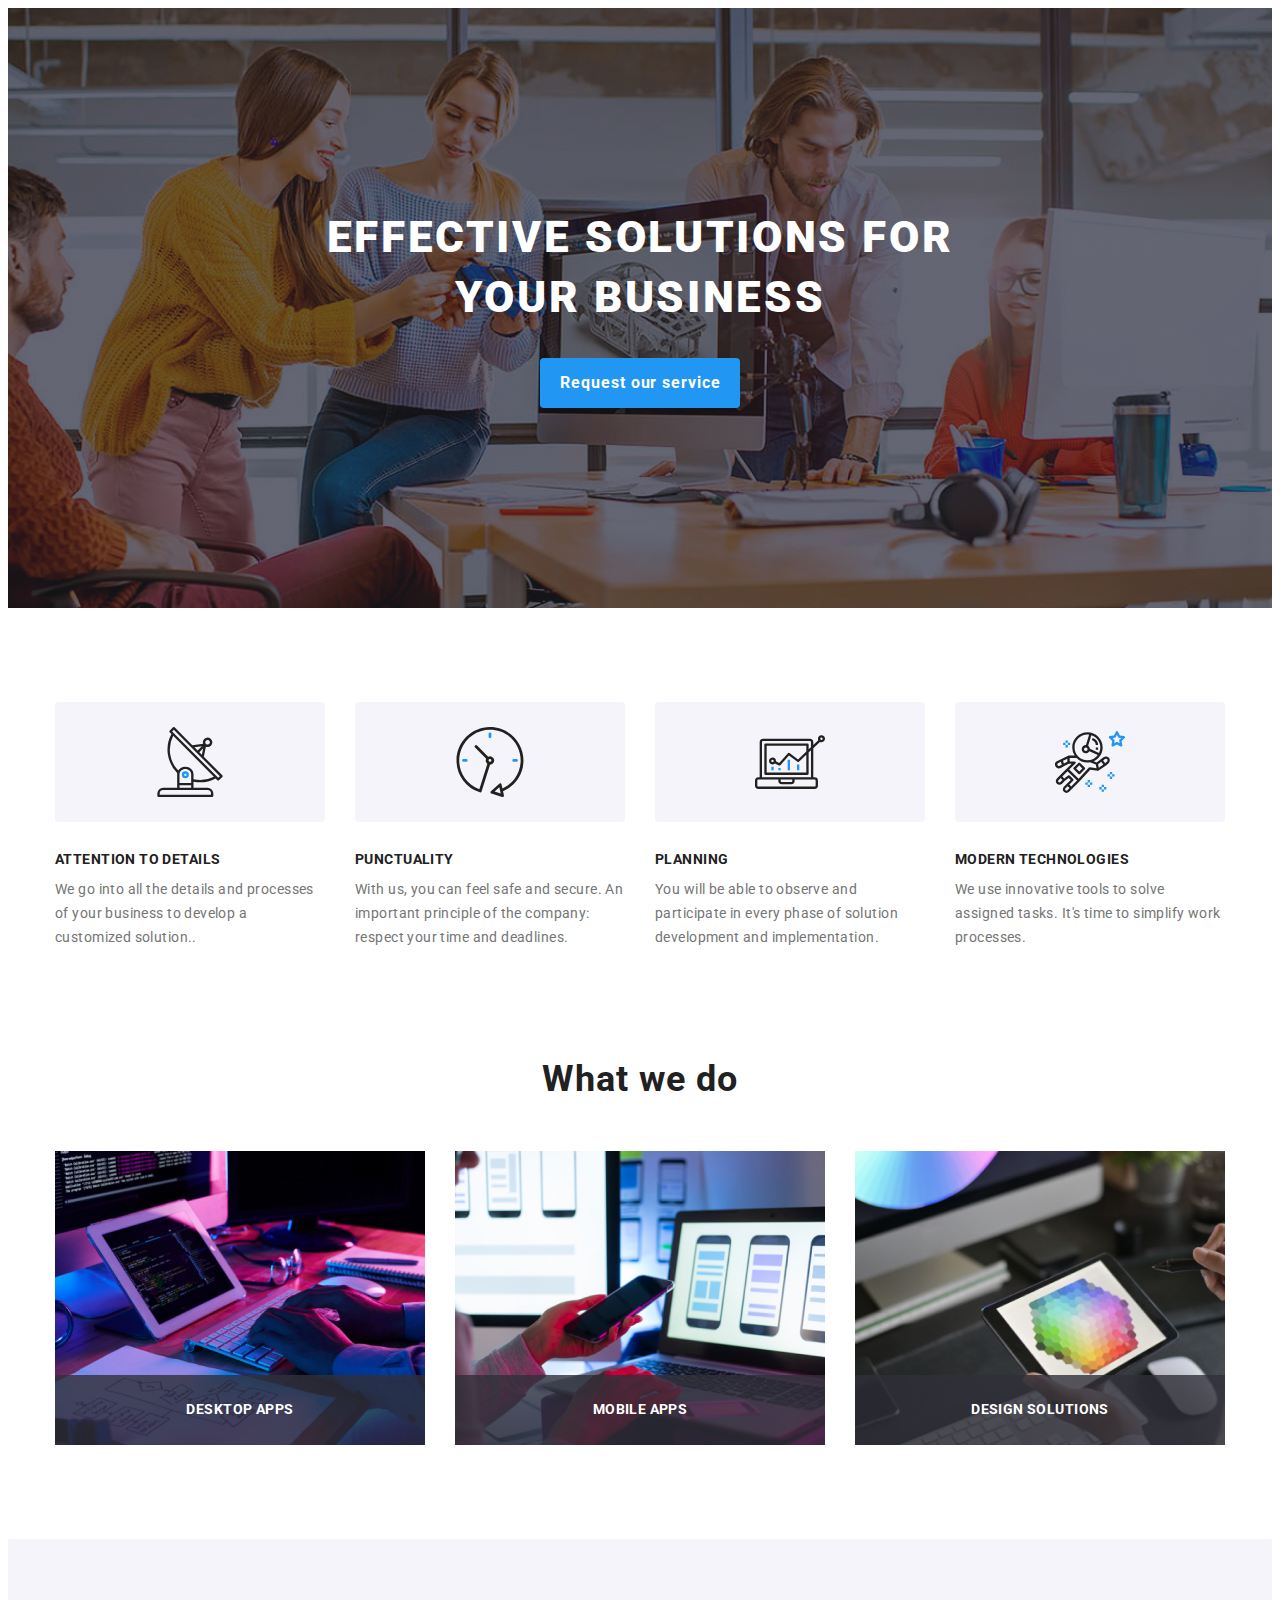
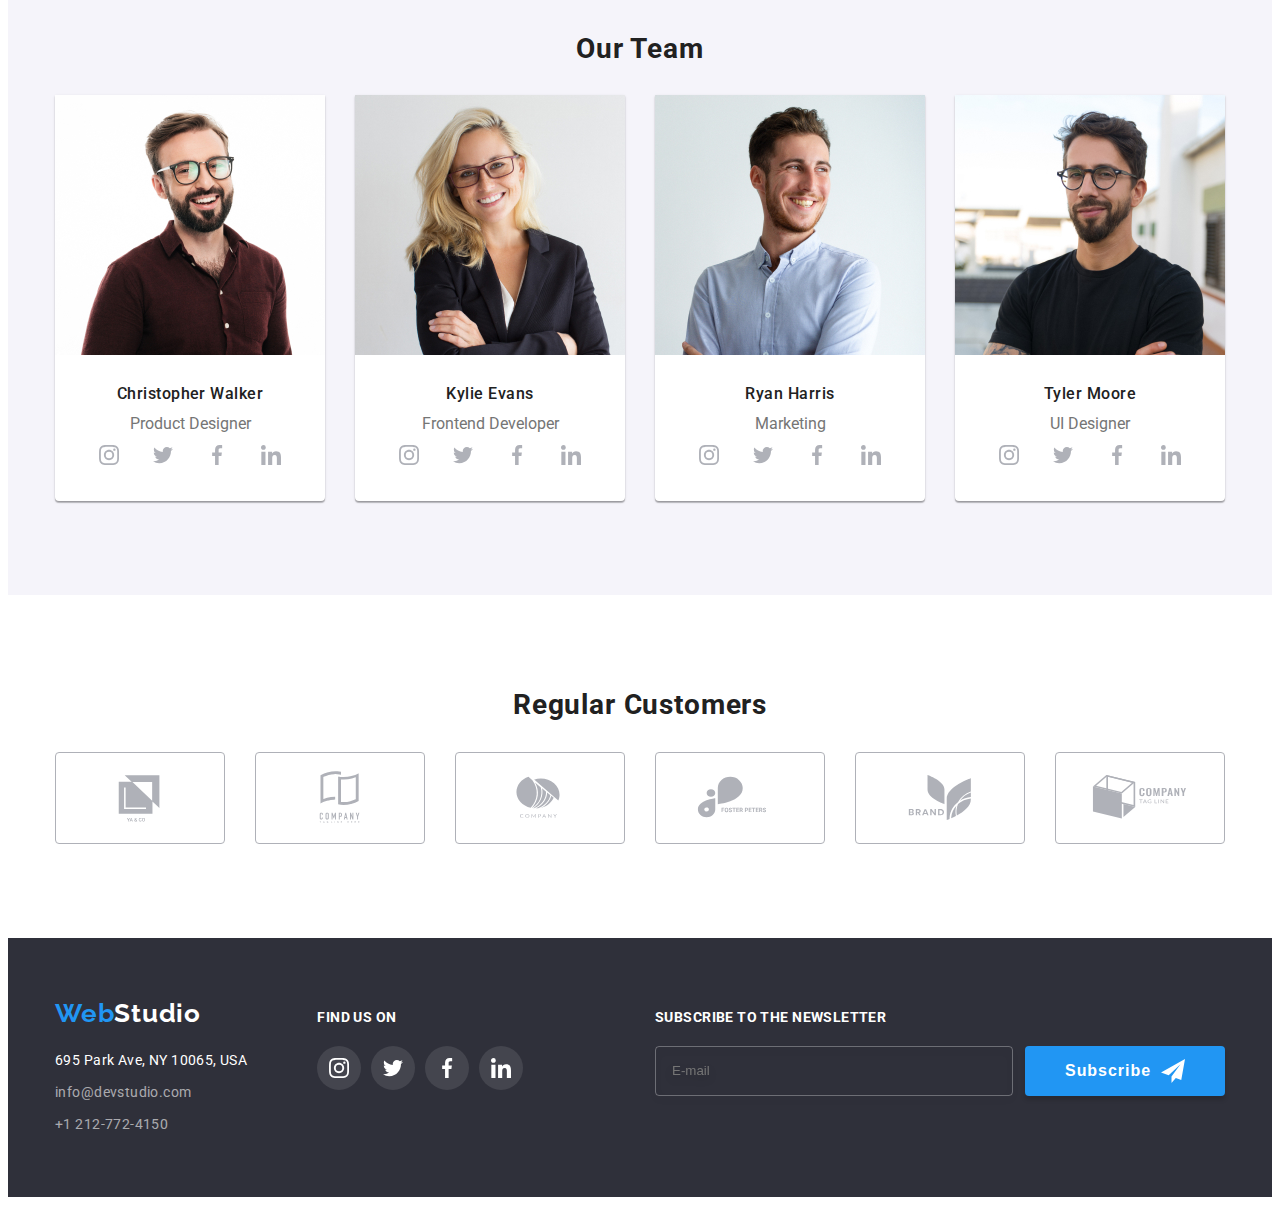
==== commit 4d89c08d: "UP alt" ====
--- a/index.html
+++ b/index.html
@@ -170,7 +170,7 @@
           <img src="work__img img" srcset="
           ./images/job/img-1-370.jpg 370w, 
           ./images/job/img-1-740.jpgjpg 740w," sizes="(min-width: 1200px) 370px, 100vw"
-            src="./images/job/img-1-370.jpg" alt="Разработка мобильных приложений" />
+            src="./images/job/img-1-370.jpg" alt="Program development" />
             <div class="work__about centering">
               <p class="work__text">DESKTOP APPS</p>
             </div>
@@ -181,9 +181,9 @@
           <img class="work__img img" rcset="
               ./images/job/img-2-370.jpg 370w, 
               ./images/job/img-2-740.jpgjpg 740w," sizes="(min-width: 1200px) 370px, 100vw"
-                src="./images/job/img-2-370.jpg" alt="Разработка мобильных приложений" />
+                src="./images/job/img-2-370.jpg" alt="Mobile Application Development" />
             <div class="work__about centering">
-              <p class="work__text">DESKTOP APPS</p>
+              <p class="work__text">MOBILE APPS</p>
             </div>
         </div>
       </li>
@@ -192,9 +192,9 @@
           <img class="work__img img" rcset="
           ./images/job/img-3-370.jpg 370w, 
           ./images/job/img-3-740.jpgjpg 740w," sizes="(min-width: 1200px) 370px, 100vw"
-            src="./images/job/img-3-370.jpg" alt="Разработка мобильных приложений" />
+            src="./images/job/img-3-370.jpg" alt="Design development" />
             <div class="work__about centering">
-              <p class="work__text">DESKTOP APPS</p>
+              <p class="work__text">DESIGN SOLUTIONS</p>
             </div>
         </div>
       </li>
@@ -214,11 +214,11 @@
         ./images/members/photo-1-708.jpg 708w, 
         ./images/members/photo-1-900.jpg 900w,"
         sizes="(min-width: 1200px) 270px, (min-width: 768px) 354px, (min-width: 480px) 450px, 100vw"
-        src="./images/members/photo-1-270.jpg" alt="фото разработчика" />
+        src="./images/members/photo-1-270.jpg" alt="developer photo" />
 
         <div class="team__card">
           <h3 class="team__card--title">Christopher Walker</h3>
-          <p class="team__card--text" lang="en">Product Designer</p>
+          <p class="team__card--text">Product Designer</p>
           <div class="team__social">
             <ul class="team__social--list list">
               <li class="item">
@@ -259,11 +259,11 @@
                           ./images/members/photo-2-708.jpg 708w, 
                           ./images/members/photo-2-900.jpg 900w,"
         sizes="(min-width: 1200px) 270px, (min-width: 768px) 354px, (min-width: 480px) 450px, 100vw"
-        src="./images/members/photo-1-270.jpg" alt="фото разработчика" />
+        src="./images/members/photo-1-270.jpg" alt="developer photo" />
 
         <div class="team__card">
           <h3 class="team__card--title">Kylie Evans</h3>
-          <p class="team__card--text" lang="en">Frontend Developer</p>
+          <p class="team__card--text">Frontend Developer</p>
           <div class="team__social">
             <ul class="team__social--list list">
               <li class="item">
@@ -304,11 +304,11 @@
         ./images/members/photo-3-708.jpg 708w, 
         ./images/members/photo-3-900.jpg 900w,"
         sizes="(min-width: 1200px) 270px, (min-width: 768px) 354px, (min-width: 480px) 450px, 100vw"
-        src="./images/members/photo-1-270.jpg" alt="фото разработчика" />
+        src="./images/members/photo-1-270.jpg" alt="developer photo" />
 
         <div class="team__card">
           <h3 class="team__card--title">Ryan Harris</h3>
-          <p class="team__card--text" lang="en">Marketing</p>
+          <p class="team__card--text">Marketing</p>
           <div class="team__social">
             <ul class="team__social--list list">
               <li class="item">
@@ -349,11 +349,11 @@
         ./images/members/photo-4-708.jpg 708w, 
         ./images/members/photo-4-900.jpg 900w,"
         sizes="(min-width: 1200px) 270px, (min-width: 768px) 354px, (min-width: 480px) 450px, 100vw"
-        src="./images/members/photo-1-270.jpg" alt="фото разработчика" />
+        src="./images/members/photo-1-270.jpg" alt="developer photo" />
 
         <div class="team__card">
           <h3 class="team__card--title">Tyler Moore</h3>
-          <p class="team__card--text" lang="en">UI Designer</p>
+          <p class="team__card--text">UI Designer</p>
           <div class="team__social">
             <ul class="team__social--list list">
               <li class="item">
@@ -445,7 +445,7 @@
   <div class="footer__bar container">
     <div class="footer__bar--contact">
       <div class="footer__info">
-        <a class="logo link" href="./index.html" lang="en">Web<span class="logo--white">Studio</span></a>
+        <a class="logo link" href="./index.html">Web<span class="logo--white">Studio</span></a>
         <address class="footer__address">
           <ul class="footer__address--list list">
             <li class="footer__address--item">
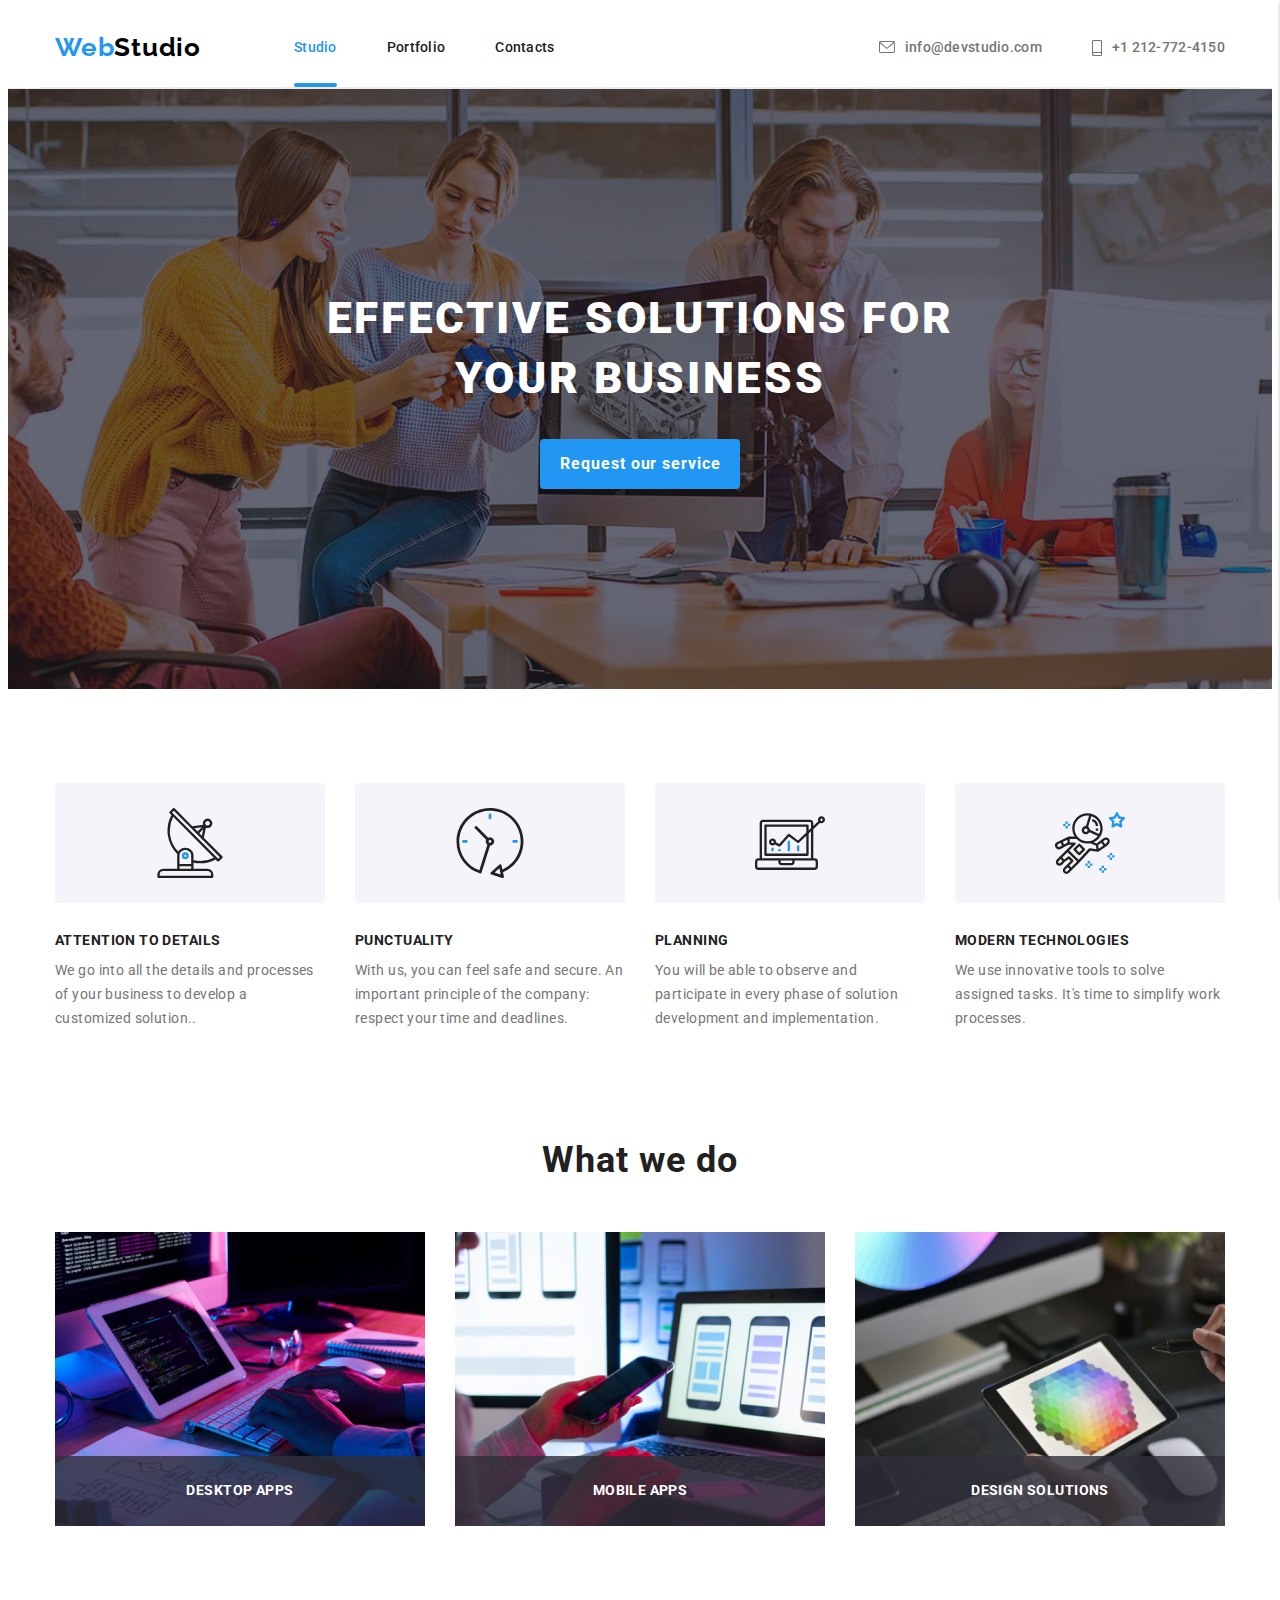
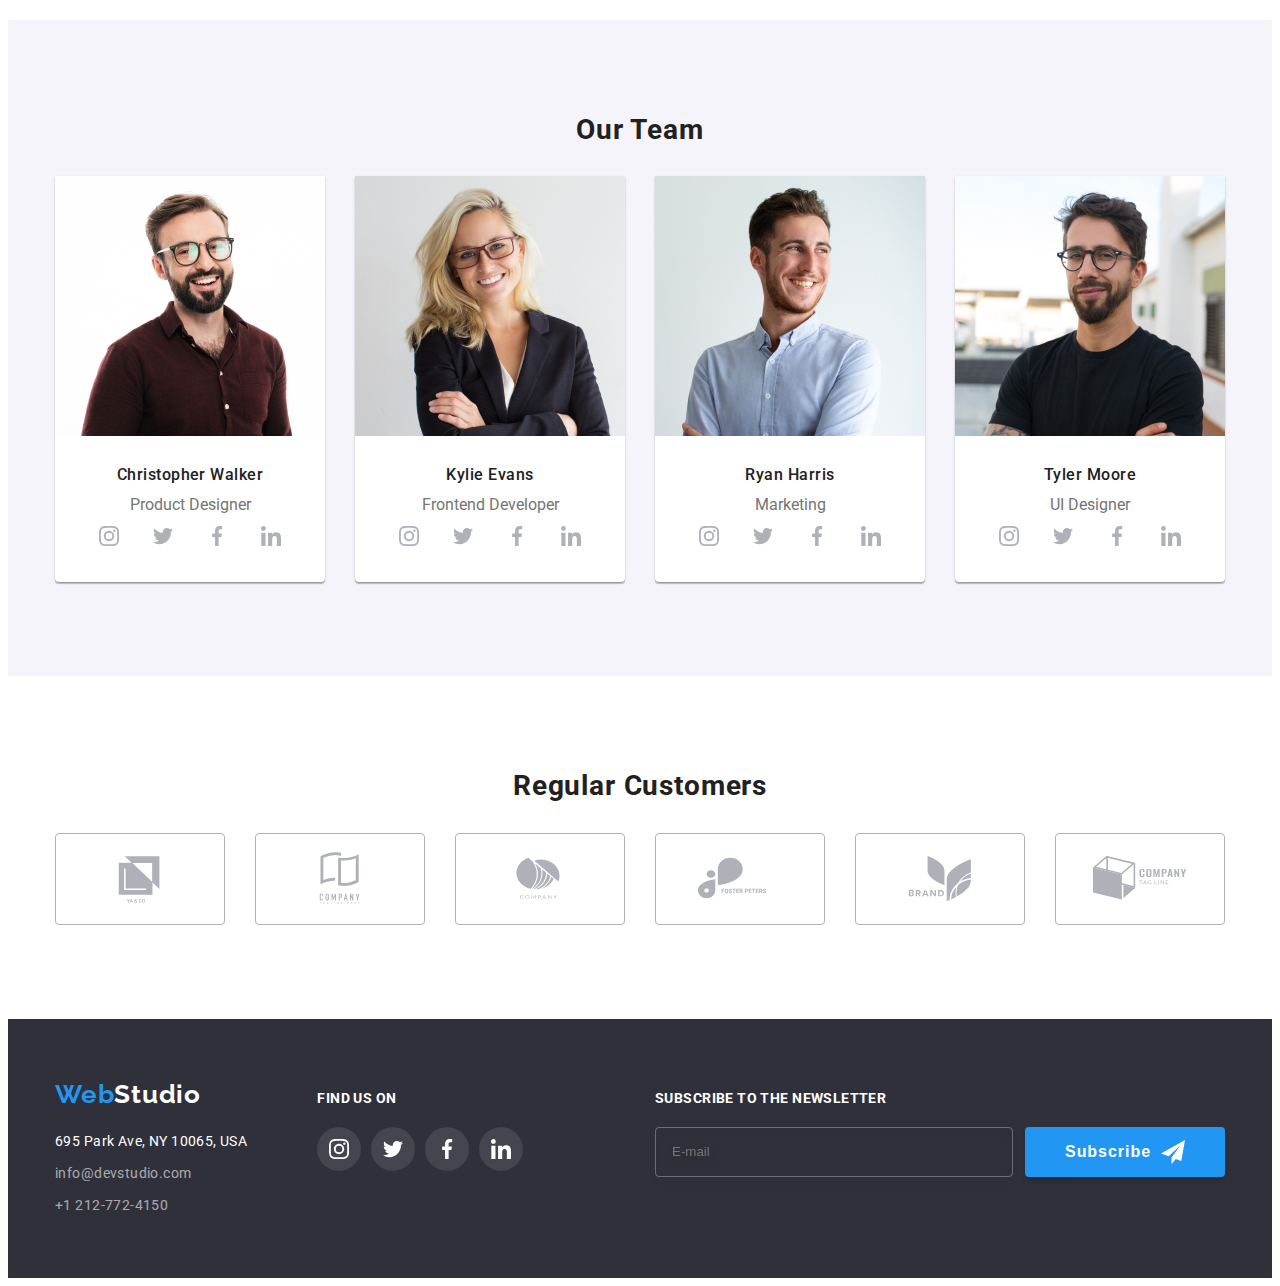
==== commit fec4d8c5: "UP work" ====
--- a/index.html
+++ b/index.html
@@ -15,27 +15,25 @@
         <title>GOIT WORK 8</title>
       </head>
 <body>
-    <!----------- HEADER ------- -->
-
- <!-- <header class="header">
-    <div class="container header-bar">
-      <a class="logo header__logo link" href="./index.html" lang="en">Web<span class="logo--black">Studio</span>
+  <header class="header">
+    <div class="container header__bar">
+      <a class="logo header__logo link" href="./index.html">Web<span class="logo--black">Studio</span>
       </a>
       <div class="mob-menu" data-menu>
         <ul class="mob-menu-nav list">
           <li class="mob-menu-nav__item">
-            <a class="link mob-menu-nav--active" href="">Студія</a>
+            <a class="link mob-menu-nav--active" href="">Studio</a>
           </li>
           <li class="mob-menu-nav__item">
-            <a class="link" href="./portfolio.html">Портфоліо</a>
+            <a class="link" href="./portfolio.html">Portfolio</a>
           </li>
           <li class="mob-menu-nav__item">
-            <a class="link" href="">Контакти</a>
+            <a class="link" href="">Contacts</a>
           </li>
         </ul>
         <ul class="mob-menu-contacts list">
           <li class="mob-menu-contacts__item">
-            <a class="link mob-menu-contacts__tel" href="tel:+380961111111">+38 096 111 11 11</a>
+            <a class="link mob-menu-contacts__tel" href="tel:+12127724150">+1 212-772-4150</a>
           </li>
           <li class="mob-menu-contacts__item">
             <a class="mob-menu-contacts__mail link" href="mailto:info@devstudio.com">info@devstudio.com</a>
@@ -64,18 +62,18 @@
         </svg>
       </button>
 
-      <nav class="nav-bar hidden">
-        <ul class="nav-bar__list list">
-          <li class="nav-bar__item">
-            <a class="nav-bar__link nav-bar__link--active link" href="./index.html">Студия
+      <nav class="nav__bar hidden">
+        <ul class="nav__list list">
+          <li class="nav__item">
+            <a class="nav__link nav__link--active link" href="./index.html">Studio
             </a>
           </li>
-          <li class="nav-bar__item">
-            <a class="nav-bar__link link" href="./portfolio.html">Портфолио
+          <li class="nav__item">
+            <a class="nav__link link" href="./portfolio.html">Portfolio
             </a>
           </li>
-          <li class="nav-bar__item">
-            <a class="nav-bar__link link" href="">Контакты</a>
+          <li class="nav__item">
+            <a class="nav__link link" href="">Contacts</a>
           </li>
         </ul>
       </nav>
@@ -89,15 +87,15 @@
           </a>
         </li>
         <li class="contacts__item">
-          <a class="contacts__link link centering" href="tel:+380961111111">
+          <a class="contacts__link link centering" href="tel:+12127724150">
             <svg class="contacts__icon" width="10" height="16">
               <use href="./images/icons.svg#smartphone"></use>
-            </svg>+38 096 111 11 11
+            </svg>+1 212-772-4150
           </a>
         </li>
       </ul>
     </div>
-  </header> -->
+  </header>
   <main class="main">
 <section class="hero">
   <div class="container">
--- a/css/main.min.css
+++ b/css/main.min.css
@@ -1 +1 @@
-:root{--header-bgd-color: #ffffff;--footer-bgd-color: #2f303a;--title-color: #212121;--text-color: #757575;--link-selection-solor: #2196f3;--hover-btn: #188ce8;--filter-btn-bgr: #f5f4fa;--team-color-bgr: #afb1b8;--border-color: #ececec;--animation-timing-function: 250ms cubic-bezier(0.4, 0, 0.2, 1)}.list{list-style:none;padding:0;margin:0}.link{text-decoration:none;color:currentColor}h1,h2,h3,h4,h5,h6,p,ul{margin-top:0;margin-bottom:0;padding:0}img{display:block;max-width:100%;height:auto}html{-webkit-box-sizing:border-box;box-sizing:border-box}*,*::before,*::after{-webkit-box-sizing:inherit;box-sizing:inherit}body{color:var(--text-color);font-family:"Roboto",sans-serif}.centering{display:-webkit-box;display:-ms-flexbox;display:flex;-webkit-box-pack:center;-ms-flex-pack:center;justify-content:center;-webkit-box-align:center;-ms-flex-align:center;align-items:center}.visually-hidden{position:absolute;white-space:nowrap;width:1px;height:1px;overflow:hidden;border:0;padding:0;clip:rect(0 0 0 0);-webkit-clip-path:inset(50%);clip-path:inset(50%);margin:-1px}.section{padding-top:60px;padding-bottom:60px}@media screen and (min-width: 1200px){.section{padding-top:94px;padding-bottom:94px}}.container{margin-left:auto;margin-right:auto;padding-left:15px;padding-right:15px}@media screen and (min-width: 480px){.container{width:480px}}@media screen and (min-width: 768px){.container{width:768px}}@media screen and (min-width: 1200px){.container{width:1200px}}.logo{font-family:"Raleway";font-weight:700;font-size:24px;line-height:1.16;letter-spacing:.03em;color:var(--link-selection-solor)}@media screen and (min-width: 1200px){.logo{font-size:26px;line-height:1.19}}.logo--black{color:#000}.logo--white{font-family:"Raleway";font-weight:700;font-size:26px;line-height:1.19;letter-spacing:.03em;color:var(--header-bgd-color)}.header{position:relative;border-bottom:1px solid var(--border-color)}.header-bar{height:60px;padding-top:10px;padding-bottom:10px;border-bottom:1px solid var(--border-color)}@media screen and (min-width: 768px){.header-bar{height:80px}}.header__logo{margin-right:88px}@media screen and (min-width: 1200px){.header__logo{margin-right:93px}}.header-bar,.nav-bar__list{display:-webkit-box;display:-ms-flexbox;display:flex;-webkit-box-align:center;-ms-flex-align:center;align-items:center;-webkit-box-pack:justify;-ms-flex-pack:justify;justify-content:space-between}@media screen and (max-width: 767px){.hidden{display:none}}.nav-bar__item{position:relative}.nav-bar__item:not(:last-child){margin-right:50px}.nav-bar__link{display:block;padding-top:32px;padding-bottom:32px;font-family:"Roboto";font-weight:500;font-size:14px;line-height:1.14;letter-spacing:.02em;color:var(--title-color);-webkit-transition:color var(--animation-timing-function);transition:color var(--animation-timing-function)}.nav-bar__link:hover,.nav-bar__link:focus{color:var(--link-selection-solor)}.nav-bar__link--active{color:var(--link-selection-solor)}@media screen and (min-width: 768px){.nav-bar__link--active::after{content:"";position:absolute;left:0;bottom:0;display:inline-block;width:100%;height:4px;background-color:var(--link-selection-solor);border-radius:2px}}.contacts{margin-left:90px}@media screen and (min-width: 1200px){.contacts{display:-webkit-box;display:-ms-flexbox;display:flex;-webkit-box-align:center;-ms-flex-align:center;align-items:center;margin-left:auto}}@media screen and (min-width: 1200px){.contacts__item+.contacts__item{margin-left:50px}}.contacts__item{display:inline-block}.contacts__link{padding:5px 0px;font-weight:500;font-size:12px;line-height:1.16;letter-spacing:.02em;-webkit-transition:color var(--animation-timing-function);transition:color var(--animation-timing-function)}.contacts__link:hover,.contacts__link:focus{color:var(--link-selection-solor)}@media screen and (min-width: 1200px){.contacts__link{font-size:14px;line-height:1.14;padding:32px 0px}}.contacts__icon{margin-right:8px;fill:currentColor}@media screen and (min-width: 1200px){.contacts__icon{margin-right:10px}}.menu-icon__burger{opacity:1}.menu-icon__close{opacity:0}.mob-menu__btn.is-open .menu-icon__burger{opacity:0}.mob-menu__btn.is-open .menu-icon__close{opacity:1}.mob-menu{position:fixed;top:0;left:0;-webkit-transform:translate(100%, 0%);transform:translate(100%, 0%);display:-webkit-box;display:-ms-flexbox;display:flex;-webkit-box-orient:vertical;-webkit-box-direction:normal;-ms-flex-direction:column;flex-direction:column;width:100%;height:100%;padding:48px 40px;background-color:var(--header-bgd-color);-webkit-box-shadow:0px 4px 8px rgba(0,0,0,.04),0px 2px 4px rgba(0,0,0,.08),0px 1px 3px rgba(0,0,0,.16);box-shadow:0px 4px 8px rgba(0,0,0,.04),0px 2px 4px rgba(0,0,0,.08),0px 1px 3px rgba(0,0,0,.16);-webkit-transition:-webkit-transform var(--animation-timing-function);transition:-webkit-transform var(--animation-timing-function);transition:transform var(--animation-timing-function);transition:transform var(--animation-timing-function), -webkit-transform var(--animation-timing-function)}.mob-menu-nav__item:not(:last-child){margin-bottom:32px}.mob-menu.is-open{-webkit-transform:translate(0%, 0%);transform:translate(0%, 0%)}.mob-menu-nav{margin-bottom:auto;font-style:normal;font-weight:500;font-size:40px;line-height:1.17;letter-spacing:.02em;color:#212121}.mob-menu-nav--active{color:var(--link-selection-solor)}.mob-menu-contacts{margin-bottom:64px}.mob-menu-contacts__item:not(:last-child){margin-bottom:32px}.mob-menu-contacts__tel{font-weight:500;font-size:34px;line-height:1.17;letter-spacing:.02em;color:var(--link-selection-solor)}.mob-menu-contacts__mail{font-weight:500;font-size:24px;line-height:28px;letter-spacing:.02em;color:var(--text-color)}.mob-menu-socials{display:-webkit-box;display:-ms-flexbox;display:flex;-webkit-box-align:baseline;-ms-flex-align:baseline;align-items:baseline;font-weight:500;font-size:18px;line-height:1.22px;letter-spacing:.02em;color:var(--link-selection-solor)}.mob-menu-socials__item{display:-webkit-box;display:-ms-flexbox;display:flex;-webkit-box-align:center;-ms-flex-align:center;align-items:center;height:22px}.mob-menu-socials__item:not(:last-child){border-right:1px solid rgba(33,33,33,.2)}.mob-menu-socials__link{display:inline-block;padding-left:10px;padding-right:10px}.mob-menu-socials__link.first{padding-left:0}.hero{padding:118px 0px;margin-left:auto;margin-right:auto;max-width:480px;text-align:center;background-position:center;background-repeat:no-repeat;background-size:cover;background-image:-webkit-gradient(linear, left top, right top, from(rgba(47, 48, 58, 0.4)), to(rgba(47, 48, 58, 0.4))),url(../images/hero/sm-hero.jpg);background-image:linear-gradient(to right, rgba(47, 48, 58, 0.4), rgba(47, 48, 58, 0.4)),url(../images/hero/sm-hero.jpg)}@media(min-device-pixel-ratio: 2),(-webkit-min-device-pixel-ratio: 2),(min-resolution: 192dpi),(min-resolution: 2dppx){.hero{background-image:-webkit-gradient(linear, left top, right top, from(rgba(47, 48, 58, 0.4)), to(rgba(47, 48, 58, 0.4))),url(../images/hero/sm-hero@2x.jpg);background-image:linear-gradient(to right, rgba(47, 48, 58, 0.4), rgba(47, 48, 58, 0.4)),url(../images/hero/sm-hero@2x.jpg)}}@media screen and (min-width: 768px){.hero{max-width:768px;background-image:-webkit-gradient(linear, left top, right top, from(rgba(47, 48, 58, 0.4)), to(rgba(47, 48, 58, 0.4))),url(../images/hero/md-hero.jpg);background-image:linear-gradient(to right, rgba(47, 48, 58, 0.4), rgba(47, 48, 58, 0.4)),url(../images/hero/md-hero.jpg)}}@media screen and (min-width: 768px)and (min-device-pixel-ratio: 2),screen and (min-width: 768px)and (-webkit-min-device-pixel-ratio: 2),screen and (min-width: 768px)and (min-resolution: 192dpi),screen and (min-width: 768px)and (min-resolution: 2dppx){.hero{background-image:-webkit-gradient(linear, left top, right top, from(rgba(47, 48, 58, 0.4)), to(rgba(47, 48, 58, 0.4))),url(../images/hero/md-hero@2x.jpg);background-image:linear-gradient(to right, rgba(47, 48, 58, 0.4), rgba(47, 48, 58, 0.4)),url(../images/hero/md-hero@2x.jpg)}}@media screen and (min-width: 1200px){.hero{max-width:1600px;background-image:-webkit-gradient(linear, left top, right top, from(rgba(47, 48, 58, 0.4)), to(rgba(47, 48, 58, 0.4))),url(../images/hero/bg-hero.jpg);background-image:linear-gradient(to right, rgba(47, 48, 58, 0.4), rgba(47, 48, 58, 0.4)),url(../images/hero/bg-hero.jpg);padding:200px 0px;height:600px}}@media screen and (min-width: 1200px)and (min-device-pixel-ratio: 2),screen and (min-width: 1200px)and (-webkit-min-device-pixel-ratio: 2),screen and (min-width: 1200px)and (min-resolution: 192dpi),screen and (min-width: 1200px)and (min-resolution: 2dppx){.hero{background-image:-webkit-gradient(linear, left top, right top, from(rgba(47, 48, 58, 0.4)), to(rgba(47, 48, 58, 0.4))),url(../images/hero/bg-hero@2x.jpg);background-image:linear-gradient(to right, rgba(47, 48, 58, 0.4), rgba(47, 48, 58, 0.4)),url(../images/hero/bg-hero@2x.jpg)}}.hero__title{max-width:360px;margin-left:auto;margin-right:auto;margin-bottom:30px;font-weight:900;font-size:26px;line-height:1.62;letter-spacing:.06em;text-transform:uppercase;color:var(--header-bgd-color)}@media screen and (min-width: 1200px){.hero__title{max-width:696px;font-size:44px;line-height:1.36}}.hero__btn{padding:10px 19px 10px 20px;min-width:200px;border:0px;font-family:inherit;font-weight:700;font-size:16px;line-height:1.88;-webkit-box-align:center;-ms-flex-align:center;align-items:center;color:var(--header-bgd-color);background-color:var(--link-selection-solor);letter-spacing:.06em;cursor:pointer;-webkit-box-shadow:0px 4px 4px rgba(0,0,0,.15);box-shadow:0px 4px 4px rgba(0,0,0,.15);border-radius:4px;-webkit-transition:background-color var(--animation-timing-function);transition:background-color var(--animation-timing-function)}@media screen and (min-width: 768px){.features__list{display:-webkit-box;display:-ms-flexbox;display:flex;-ms-flex-wrap:wrap;flex-wrap:wrap;margin:-15px}}.features__item{width:100%;padding-left:auto;padding-right:auto}.features__item:not(:last-child){margin-bottom:30px}@media screen and (min-width: 768px){.features__item{margin:15px;-ms-flex-preferred-size:calc((100% - 60px)/2);flex-basis:calc((100% - 60px)/2)}}@media screen and (min-width: 1200px){.features__item{margin:15px;-ms-flex-preferred-size:calc((100% - 120px)/4);flex-basis:calc((100% - 120px)/4)}}.features__icon--bg{width:100%;height:120px;padding:25px;text-align:center;margin-bottom:30px;background:var(--filter-btn-bgr);border-radius:4px}.features__title{text-align:center;margin-bottom:10px;font-size:14px;line-height:1.14;letter-spacing:.03em;text-transform:uppercase;color:var(--title-color)}@media screen and (min-width: 768px){.features__title{text-align:left}}.features__text{width:100%;font-size:14px;line-height:1.71;letter-spacing:.03em}.work{padding-top:0}@media screen and (max-width: 1199px){.work{display:none}}.work__title{margin-bottom:30px;font-weight:700;font-size:28px;line-height:1.17;text-align:center;letter-spacing:.03em;color:var(--title-color)}@media screen and (min-width: 1200px){.work__title{margin-bottom:50px;font-size:36px;line-height:1.16}}.work__list{display:-webkit-box;display:-ms-flexbox;display:flex}.work__item:not(:last-child){margin-right:30px}.work__card{position:relative}.work__about{position:absolute;left:0;bottom:0;width:100%;height:70px;background:rgba(47,48,58,.8)}.work__text{font-weight:700;font-size:14px;line-height:1.14;letter-spacing:.03em;text-transform:uppercase;color:var(--header-bgd-color)}.team{background-color:var(--filter-btn-bgr)}.team__title{margin-bottom:30px;font-weight:700;font-size:28px;line-height:1.17;text-align:center;letter-spacing:.03em;color:var(--title-color)}@media screen and (min-width: 768px){.team__list{display:-webkit-box;display:-ms-flexbox;display:flex;-ms-flex-wrap:wrap;flex-wrap:wrap;margin:-15px}}@media screen and (min-width: 1200px){.team__list{margin:0;-ms-flex-wrap:nowrap;flex-wrap:nowrap}}.team__item{background:var(--header-bgd-color);-webkit-box-shadow:0px 1px 3px rgba(0,0,0,.12),0px 1px 1px rgba(0,0,0,.14),0px 2px 1px rgba(0,0,0,.2);box-shadow:0px 1px 3px rgba(0,0,0,.12),0px 1px 1px rgba(0,0,0,.14),0px 2px 1px rgba(0,0,0,.2);border-radius:0px 0px 4px 4px}@media screen and (max-width: 767px){.team__item:not(:last-child){margin-bottom:30px}}@media screen and (min-width: 768px)and (max-width: 1199px){.team__item{margin:15px;-ms-flex-preferred-size:calc((100% - 60px)/2);flex-basis:calc((100% - 60px)/2)}}@media screen and (min-width: 1200px){.team__item:not(:last-child){margin-right:30px;-ms-flex-preferred-size:calc((100% - 90px)/4);flex-basis:calc((100% - 90px)/4)}}.team__card{text-align:center;width:100%;padding-top:30px;padding-bottom:24px}.team__card--title{margin-bottom:10px;font-weight:500;font-size:16px;line-height:1.18;text-align:center;letter-spacing:.03em;color:var(--title-color)}.team__text--card{margin-bottom:16px;font-size:16px;line-height:1.18;text-align:center;letter-spacing:.03em}.team__social{width:206px;height:44px;margin-left:auto;margin-right:auto;color:var(--team-color-bgr)}.team__social--list{display:-webkit-box;display:-ms-flexbox;display:flex;-webkit-box-align:center;-ms-flex-align:center;align-items:center;-webkit-box-pack:justify;-ms-flex-pack:justify;justify-content:space-between}.team__social--list .item{width:44px;height:44px;border-radius:50%}.team__social--link{width:44px;height:44px;border-radius:50%;-webkit-transition:background-color var(--animation-timing-function),color var(--animation-timing-function);transition:background-color var(--animation-timing-function),color var(--animation-timing-function)}.team__social--link:hover,.team__social--link:focus{background-color:var(--link-selection-solor);color:var(--header-bgd-color)}.team__social--icon{fill:currentColor}.client__title{margin-bottom:30px;font-weight:700;font-size:28px;line-height:1.17;text-align:center;letter-spacing:.03em;color:var(--title-color)}.client__list{display:-webkit-box;display:-ms-flexbox;display:flex;-ms-flex-wrap:wrap;flex-wrap:wrap;margin:-15px}@media screen and (min-width: 1200px){.client__list{margin:0}}.client__item{-ms-flex-preferred-size:calc((100% - 60px)/2);flex-basis:calc((100% - 60px)/2);height:92px;color:var(--team-color-bgr);margin:15px}@media screen and (min-width: 768px){.client__item{-ms-flex-preferred-size:calc((100% - 90px)/3);flex-basis:calc((100% - 90px)/3)}}@media screen and (min-width: 1200px){.client__item{-ms-flex-preferred-size:calc((100% - 150px)/6);flex-basis:calc((100% - 150px)/6);margin:0}}@media screen and (min-width: 1200px){.client__item:not(:last-child){margin-right:30px}}.client__link{width:100%;height:100%;border:1px solid var(--team-color-bgr);border-radius:4px;-webkit-transition:border-color var(--animation-timing-function),color var(--animation-timing-function);transition:border-color var(--animation-timing-function),color var(--animation-timing-function)}.client__link:hover,.client__link:focus{border-color:var(--link-selection-solor);color:var(--link-selection-solor)}.client__icon{fill:currentColor}.footer{padding-top:60px;padding-bottom:60px;background-color:var(--footer-bgd-color)}@media screen and (max-width: 1199px){.footer{text-align:center}}@media screen and (min-width: 1200px){.footer__bar{display:-webkit-box;display:-ms-flexbox;display:flex;-webkit-box-align:baseline;-ms-flex-align:baseline;align-items:baseline}}@media screen and (min-width: 768px){.footer__bar--contact{display:-webkit-box;display:-ms-flexbox;display:flex;-ms-flex-pack:distribute;justify-content:space-around;-webkit-box-align:baseline;-ms-flex-align:baseline;align-items:baseline}}.footer__info{max-width:231px}@media screen and (max-width: 767px){.footer__info{margin-left:auto;margin-right:auto}}.footer__address{margin-top:20px;margin-bottom:60px;font-style:normal}@media screen and (min-width: 1200px){.footer__address{margin-bottom:0}}.footer__address--item{margin-bottom:8px}.footer__address--item:last-child{margin-bottom:0}.footer__map{font-size:14px;line-height:1.71;letter-spacing:.03em;color:var(--header-bgd-color)}.footer__contact{font-size:14px;line-height:1.71;letter-spacing:.03em;color:rgba(255,255,255,.6)}.socials{margin-bottom:60px}@media screen and (min-width: 768px){.socials{margin-left:70px}}@media screen and (min-width: 1200px){.socials{margin-bottom:0}}.socials__title{display:inline-block;margin-bottom:20px;font-weight:700;font-size:14px;line-height:1.14;letter-spacing:.03em;text-transform:uppercase;color:var(--header-bgd-color)}.socials__text{display:inline-block;margin-bottom:20px;font-weight:700;font-size:14px;line-height:1.14;letter-spacing:.03em;text-transform:uppercase;color:var(--header-bgd-color)}.socials__list{display:-webkit-box;display:-ms-flexbox;display:flex}@media screen and (max-width: 1199px){.socials__list{-webkit-box-pack:center;-ms-flex-pack:center;justify-content:center}}.socials__item:not(:last-child){margin-right:10px}.socials__link{width:44px;height:44px;border-radius:50%;color:var(--header-bgd-color);background-color:rgba(255,255,255,.1);-webkit-transition:background-color var(--animation-timing-function);transition:background-color var(--animation-timing-function)}.socials__link:hover,.socials__link:focus{background-color:var(--link-selection-solor)}.socials__icon{fill:currentColor}.subscribe{margin-left:auto}.subscribe .title{display:inline-block;margin-bottom:20px;font-weight:700;font-size:14px;line-height:1.14;letter-spacing:.03em;text-transform:uppercase;color:var(--header-bgd-color)}@media screen and (max-width: 1199px){.subscribe__form{display:block}}.subscribe-mail-input{width:100%;height:50px;padding-top:15px;padding-left:16px;padding-bottom:15px;margin-bottom:20px;color:var(--header-bgd-color);background-color:rgba(0,0,0,0);border:1px solid rgba(255,255,255,.3);-webkit-filter:drop-shadow(0px 4px 4px rgba(0, 0, 0, 0.15));filter:drop-shadow(0px 4px 4px rgba(0, 0, 0, 0.15));border-radius:4px}@media screen and (min-width: 768px){.subscribe-mail-input{width:450px}}@media screen and (min-width: 1200px){.subscribe-mail-input{max-width:358px;margin-bottom:0}}.subscribe__btn{margin-left:auto;margin-right:auto;min-width:200px;height:50px;font-weight:700;font-size:16px;line-height:1.88;letter-spacing:.06em;color:var(--header-bgd-color);background-color:var(--link-selection-solor);-webkit-box-shadow:0px 4px 4px rgba(0,0,0,.15);box-shadow:0px 4px 4px rgba(0,0,0,.15);border:none;border-radius:4px;-webkit-transition:background-color var(--animation-timing-function);transition:background-color var(--animation-timing-function)}.subscribe__btn:hover,.subscribe__btn:focus{cursor:pointer;background-color:var(--hover-btn)}@media screen and (min-width: 1199px){.subscribe__btn{margin-left:12px}}.subscription__icon{margin-left:10px;fill:currentColor}.modal-title{margin-bottom:12px;font-weight:700;font-size:20px;line-height:1.15;text-align:center;letter-spacing:.03em;color:var(--title-color)}.input-label{display:inline-block;margin-bottom:4px;font-size:12px;line-height:1.16;letter-spacing:.01em;color:var(--text-color)}.input-field{position:relative;margin-bottom:10px;color:var(--title-color)}.input-field:focus-within{color:var(--link-selection-solor)}.modal-input{width:100%;padding-left:42px;height:40px;color:var(--title-color);border:1px solid rgba(33,33,33,.2);border-radius:4px;-webkit-transition:color var(--animation-timing-function),border-color var(--animation-timing-function);transition:color var(--animation-timing-function),border-color var(--animation-timing-function)}.modal-input:focus{border-color:var(--link-selection-solor);outline:none}.input-icon{position:absolute;top:50%;left:21px;-webkit-transform:translate(-50%, -50%);transform:translate(-50%, -50%);fill:currentColor}.modal-input.coment{margin-bottom:20px;padding:12px 16px;height:120px;font-size:14px;line-height:1.14;letter-spacing:.01em;color:rgba(117,117,117,.5);resize:none}.modal-input.coment:placeholder{font-weight:400;font-size:14px;line-height:1.14;letter-spacing:.01em;color:rgba(117,117,117,.5)}.check-box{position:absolute}.check-box:checked~.icon-checked{opacity:1}.check-box:checked~.icon-unchecked{opacity:0}.accept{display:inline-block;position:relative;margin-left:0}@media screen and (min-width: 1200px){.accept{margin-left:15px}}.custom-box{display:inline-block;width:16px;height:15px}.icon-unchecked{position:absolute;top:50%;left:0;-webkit-transform:translateY(-50%);transform:translateY(-50%);-webkit-transition:opacity var(--animation-timing-function);transition:opacity var(--animation-timing-function)}.icon-checked{position:absolute;top:50%;left:0;-webkit-transform:translateY(-50%);transform:translateY(-50%);opacity:0;-webkit-transition:opacity var(--animation-timing-function);transition:opacity var(--animation-timing-function)}.police-accept{display:inline-block;padding-left:23px;font-size:12px;line-height:1.16;letter-spacing:.03em;color:var(--text-color)}@media screen and (min-width: 1200px){.police-accept{font-size:14px;line-height:1.71}}.accept-accent{font-size:12px;line-height:1.16;letter-spacing:.03em;color:var(--link-selection-solor)}@media screen and (min-width: 1200px){.accept-accent{font-size:14px;line-height:1.71}}.subscribe-btn.send{margin-top:31px;margin-left:auto;margin-right:auto}.backdrop{position:fixed;top:0;left:0;width:100%;height:100%;opacity:1;background-color:rgba(0,0,0,.2);-webkit-transition:opacity var(--animation-timing-function);transition:opacity var(--animation-timing-function)}.backdrop.is-hidden{opacity:0;pointer-events:none}.backdrop.is-hidden .modal{-webkit-transform:translate(-50%, -50%) scale(0.9);transform:translate(-50%, -50%) scale(0.9)}.modal{position:absolute;top:50%;left:50%;-webkit-transform:translate(-50%, -50%) scale(1);transform:translate(-50%, -50%) scale(1);height:auto;padding:40px;background-color:var(--header-bgd-color);-webkit-box-shadow:0px 1px 3px rgba(0,0,0,.12),0px 1px 1px rgba(0,0,0,.14),0px 2px 1px rgba(0,0,0,.2);box-shadow:0px 1px 3px rgba(0,0,0,.12),0px 1px 1px rgba(0,0,0,.14),0px 2px 1px rgba(0,0,0,.2);border-radius:4px;-webkit-transition:-webkit-transform var(--animation-timing-function);transition:-webkit-transform var(--animation-timing-function);transition:transform var(--animation-timing-function);transition:transform var(--animation-timing-function), -webkit-transform var(--animation-timing-function)}@media screen and (min-width: 480px){.modal{width:450px}}@media screen and (min-width: 1200px){.modal{width:520px;height:auto}}.modal .close{position:absolute;top:8px;right:8px;width:30px;height:30px;background-color:var(--header-bgd-color);border:1px solid rgba(0,0,0,.1);border-radius:50%;cursor:pointer}.filter__list{display:-webkit-box;display:-ms-flexbox;display:flex;-ms-flex-wrap:wrap;flex-wrap:wrap;-webkit-box-pack:start;-ms-flex-pack:start;justify-content:start;margin-bottom:40px}@media screen and (min-width: 768px){.filter__list{margin-bottom:30px;-ms-flex-wrap:nowrap;flex-wrap:nowrap;-webkit-box-pack:center;-ms-flex-pack:center;justify-content:center}}@media screen and (min-width: 1200px){.filter__list{margin-bottom:50px}}.filters-item:not(:last-child){margin-right:8px}@media screen and (max-width: 767px){.filters-item:not(:last-child){margin-bottom:15px}}.filter__btn{padding:6px 22px;font-family:inherit;font-weight:500;font-size:16px;line-height:1.62;text-align:center;letter-spacing:.03em;color:var(--title-color);background-color:var(--filter-btn-bgr);border-radius:4px;border:0;-webkit-transition:background-color var(--animation-timing-function),color var(--animation-timing-function),-webkit-box-shadow var(--animation-timing-function);transition:background-color var(--animation-timing-function),color var(--animation-timing-function),-webkit-box-shadow var(--animation-timing-function);transition:background-color var(--animation-timing-function),box-shadow var(--animation-timing-function),color var(--animation-timing-function);transition:background-color var(--animation-timing-function),box-shadow var(--animation-timing-function),color var(--animation-timing-function),-webkit-box-shadow var(--animation-timing-function)}.filter__btn:hover,.filter__btn:focus{background-color:var(--link-selection-solor);-webkit-box-shadow:0px 3px 1px rgba(0,0,0,.1),0px 1px 2px rgba(0,0,0,.08),0px 2px 2px rgba(0,0,0,.12);box-shadow:0px 3px 1px rgba(0,0,0,.1),0px 1px 2px rgba(0,0,0,.08),0px 2px 2px rgba(0,0,0,.12);color:var(--header-bgd-color);cursor:pointer}@media screen and (min-width: 768px){.portfolio__list{display:-webkit-box;display:-ms-flexbox;display:flex;-ms-flex-wrap:wrap;flex-wrap:wrap;margin:-15px}}.portfolio__item{max-width:450px}@media screen and (max-width: 767px){.portfolio__item:not(:last-child){margin-bottom:30px}}@media screen and (min-width: 768px){.portfolio__item{margin:15px;width:calc((100% - 60px)/2)}}@media screen and (min-width: 1200px){.portfolio__item{margin:15px;width:calc((100% - 90px)/3)}}.portfolio__link{display:inline-block;width:100%;-webkit-transition:-webkit-box-shadow var(--animation-timing-function);transition:-webkit-box-shadow var(--animation-timing-function);transition:box-shadow var(--animation-timing-function);transition:box-shadow var(--animation-timing-function), -webkit-box-shadow var(--animation-timing-function)}.portfolio__link:hover,.portfolio__link:focus{-webkit-box-shadow:0px 1px 1px rgba(0,0,0,.12),0px 4px 4px rgba(0,0,0,.06),1px 4px 6px rgba(0,0,0,.16);box-shadow:0px 1px 1px rgba(0,0,0,.12),0px 4px 4px rgba(0,0,0,.06),1px 4px 6px rgba(0,0,0,.16)}.portfolio__link:hover .portfolio__dropdown{-webkit-transform:translateY(0px);transform:translateY(0px)}.portfolio__card{position:relative;overflow:hidden}.portfolio__dropdown{position:absolute;left:0;bottom:0;width:100%;height:100%;padding:77px 24px 0px;background:rgba(33,150,243,.9);-webkit-transform:translateY(100%);transform:translateY(100%);-webkit-transition:-webkit-transform var(--animation-timing-function);transition:-webkit-transform var(--animation-timing-function);transition:transform var(--animation-timing-function);transition:transform var(--animation-timing-function), -webkit-transform var(--animation-timing-function)}@media screen and (min-width: 768px){.portfolio__dropdown{padding:49px 24px 0}}@media screen and (min-width: 1200px){.portfolio__dropdown{padding:63px 24px 0}}.portfolio__dropdown--text{font-size:18px;line-height:1.56;letter-spacing:.03em;color:var(--header-bgd-color)}.portfolio__description{width:100%;padding:20px 24px;border:1px solid #eee;border-top:0;background-color:var(--header-bgd-color)}.portfolio__title{margin-bottom:4px;font-weight:700;font-size:18px;line-height:2;letter-spacing:.06em;color:var(--title-color)}.portfolio__text{font-size:16px;line-height:1.88;letter-spacing:.03em}/*# sourceMappingURL=main.min.css.map */+:root{--header-bgd-color: #ffffff;--footer-bgd-color: #2f303a;--title-color: #212121;--text-color: #757575;--link-selection-solor: #2196f3;--hover-btn: #188ce8;--filter-btn-bgr: #f5f4fa;--team-color-bgr: #afb1b8;--border-color: #ececec;--animation-timing-function: 250ms cubic-bezier(0.4, 0, 0.2, 1)}.list{list-style:none;padding:0;margin:0}.link{text-decoration:none;color:currentColor}h1,h2,h3,h4,h5,h6,p,ul{margin-top:0;margin-bottom:0;padding:0}img{display:block;max-width:100%;height:auto}html{-webkit-box-sizing:border-box;box-sizing:border-box}*,*::before,*::after{-webkit-box-sizing:inherit;box-sizing:inherit}body{color:var(--text-color);font-family:"Roboto",sans-serif}.centering{display:-webkit-box;display:-ms-flexbox;display:flex;-webkit-box-pack:center;-ms-flex-pack:center;justify-content:center;-webkit-box-align:center;-ms-flex-align:center;align-items:center}.visually-hidden{position:absolute;white-space:nowrap;width:1px;height:1px;overflow:hidden;border:0;padding:0;clip:rect(0 0 0 0);-webkit-clip-path:inset(50%);clip-path:inset(50%);margin:-1px}.section{padding-top:60px;padding-bottom:60px}@media screen and (min-width: 1200px){.section{padding-top:94px;padding-bottom:94px}}.container{margin-left:auto;margin-right:auto;padding-left:15px;padding-right:15px}@media screen and (min-width: 480px){.container{width:480px}}@media screen and (min-width: 768px){.container{width:768px}}@media screen and (min-width: 1200px){.container{width:1200px}}.logo{font-family:"Raleway";font-weight:700;font-size:24px;line-height:1.16;letter-spacing:.03em;color:var(--link-selection-solor)}@media screen and (min-width: 1200px){.logo{font-size:26px;line-height:1.19}}.logo--black{color:#000}.logo--white{font-family:"Raleway";font-weight:700;font-size:26px;line-height:1.19;letter-spacing:.03em;color:var(--header-bgd-color)}.header{position:relative;border-bottom:1px solid var(--border-color)}.header__bar{height:60px;padding-top:10px;padding-bottom:10px;border-bottom:1px solid var(--border-color)}@media screen and (min-width: 768px){.header__bar{height:80px}}.header__logo{margin-right:88px}@media screen and (min-width: 1200px){.header__logo{margin-right:93px}}.header__bar,.nav__list{display:-webkit-box;display:-ms-flexbox;display:flex;-webkit-box-align:center;-ms-flex-align:center;align-items:center;-webkit-box-pack:justify;-ms-flex-pack:justify;justify-content:space-between}@media screen and (max-width: 767px){.hidden{display:none}}.nav__item{position:relative}.nav__item:not(:last-child){margin-right:50px}.nav__link{display:block;padding-top:32px;padding-bottom:32px;font-family:"Roboto";font-weight:500;font-size:14px;line-height:1.14;letter-spacing:.02em;color:var(--title-color);-webkit-transition:color var(--animation-timing-function);transition:color var(--animation-timing-function)}.nav__link:hover,.nav__link:focus{color:var(--link-selection-solor)}.nav__link--active{color:var(--link-selection-solor)}@media screen and (min-width: 768px){.nav__link--active::after{content:"";position:absolute;left:0;bottom:0;display:inline-block;width:100%;height:4px;background-color:var(--link-selection-solor);border-radius:2px}}.contacts{margin-left:90px}@media screen and (min-width: 1200px){.contacts{display:-webkit-box;display:-ms-flexbox;display:flex;-webkit-box-align:center;-ms-flex-align:center;align-items:center;margin-left:auto}}@media screen and (min-width: 1200px){.contacts__item+.contacts__item{margin-left:50px}}.contacts__item{display:inline-block}.contacts__link{padding:5px 0px;font-weight:500;font-size:12px;line-height:1.16;letter-spacing:.02em;-webkit-transition:color var(--animation-timing-function);transition:color var(--animation-timing-function)}.contacts__link:hover,.contacts__link:focus{color:var(--link-selection-solor)}@media screen and (min-width: 1200px){.contacts__link{font-size:14px;line-height:1.14;padding:32px 0px}}.contacts__icon{margin-right:8px;fill:currentColor}@media screen and (min-width: 1200px){.contacts__icon{margin-right:10px}}.menu-icon__burger{opacity:1}.menu-icon__close{opacity:0}.mob-menu__btn.is-open .menu-icon__burger{opacity:0}.mob-menu__btn.is-open .menu-icon__close{opacity:1}.mob-menu{position:fixed;top:0;left:0;-webkit-transform:translate(100%, 0%);transform:translate(100%, 0%);display:-webkit-box;display:-ms-flexbox;display:flex;-webkit-box-orient:vertical;-webkit-box-direction:normal;-ms-flex-direction:column;flex-direction:column;width:100%;height:100%;padding:48px 40px;background-color:var(--header-bgd-color);-webkit-box-shadow:0px 4px 8px rgba(0,0,0,.04),0px 2px 4px rgba(0,0,0,.08),0px 1px 3px rgba(0,0,0,.16);box-shadow:0px 4px 8px rgba(0,0,0,.04),0px 2px 4px rgba(0,0,0,.08),0px 1px 3px rgba(0,0,0,.16);-webkit-transition:-webkit-transform var(--animation-timing-function);transition:-webkit-transform var(--animation-timing-function);transition:transform var(--animation-timing-function);transition:transform var(--animation-timing-function), -webkit-transform var(--animation-timing-function)}.mob-menu-nav__item:not(:last-child){margin-bottom:32px}.mob-menu.is-open{-webkit-transform:translate(0%, 0%);transform:translate(0%, 0%)}.mob-menu-nav{margin-bottom:auto;font-style:normal;font-weight:500;font-size:40px;line-height:1.17;letter-spacing:.02em;color:#212121}.mob-menu-nav--active{color:var(--link-selection-solor)}.mob-menu-contacts{margin-bottom:64px}.mob-menu-contacts__item:not(:last-child){margin-bottom:32px}.mob-menu-contacts__tel{font-weight:500;font-size:34px;line-height:1.17;letter-spacing:.02em;color:var(--link-selection-solor)}.mob-menu-contacts__mail{font-weight:500;font-size:24px;line-height:28px;letter-spacing:.02em;color:#757575}.mob-menu-socials{display:-webkit-box;display:-ms-flexbox;display:flex;-webkit-box-align:baseline;-ms-flex-align:baseline;align-items:baseline;font-weight:500;font-size:18px;line-height:1.22px;letter-spacing:.02em;color:#2196f3}.mob-menu-socials__item{display:-webkit-box;display:-ms-flexbox;display:flex;-webkit-box-align:center;-ms-flex-align:center;align-items:center;height:22px}.mob-menu-socials__item:not(:last-child){border-right:1px solid rgba(33,33,33,.2)}.mob-menu-socials__link{display:inline-block;padding-left:10px;padding-right:10px}.mob-menu-socials__link.first{padding-left:0}.mob-menu__btn{position:absolute;top:10px;right:15px;width:40px;height:40px;padding:0;background-color:rgba(0,0,0,0);border:none;display:-webkit-box;display:-ms-flexbox;display:flex;-webkit-box-align:center;-ms-flex-align:center;align-items:center;-webkit-box-pack:center;-ms-flex-pack:center;justify-content:center}@media screen and (min-width: 768px){.mob-menu__btn{display:none}}.hero{padding:118px 0px;margin-left:auto;margin-right:auto;max-width:480px;text-align:center;background-position:center;background-repeat:no-repeat;background-size:cover;background-image:-webkit-gradient(linear, left top, right top, from(rgba(47, 48, 58, 0.4)), to(rgba(47, 48, 58, 0.4))),url(../images/hero/sm-hero.jpg);background-image:linear-gradient(to right, rgba(47, 48, 58, 0.4), rgba(47, 48, 58, 0.4)),url(../images/hero/sm-hero.jpg)}@media(min-device-pixel-ratio: 2),(-webkit-min-device-pixel-ratio: 2),(min-resolution: 192dpi),(min-resolution: 2dppx){.hero{background-image:-webkit-gradient(linear, left top, right top, from(rgba(47, 48, 58, 0.4)), to(rgba(47, 48, 58, 0.4))),url(../images/hero/sm-hero@2x.jpg);background-image:linear-gradient(to right, rgba(47, 48, 58, 0.4), rgba(47, 48, 58, 0.4)),url(../images/hero/sm-hero@2x.jpg)}}@media screen and (min-width: 768px){.hero{max-width:768px;background-image:-webkit-gradient(linear, left top, right top, from(rgba(47, 48, 58, 0.4)), to(rgba(47, 48, 58, 0.4))),url(../images/hero/md-hero.jpg);background-image:linear-gradient(to right, rgba(47, 48, 58, 0.4), rgba(47, 48, 58, 0.4)),url(../images/hero/md-hero.jpg)}}@media screen and (min-width: 768px)and (min-device-pixel-ratio: 2),screen and (min-width: 768px)and (-webkit-min-device-pixel-ratio: 2),screen and (min-width: 768px)and (min-resolution: 192dpi),screen and (min-width: 768px)and (min-resolution: 2dppx){.hero{background-image:-webkit-gradient(linear, left top, right top, from(rgba(47, 48, 58, 0.4)), to(rgba(47, 48, 58, 0.4))),url(../images/hero/md-hero@2x.jpg);background-image:linear-gradient(to right, rgba(47, 48, 58, 0.4), rgba(47, 48, 58, 0.4)),url(../images/hero/md-hero@2x.jpg)}}@media screen and (min-width: 1200px){.hero{max-width:1600px;background-image:-webkit-gradient(linear, left top, right top, from(rgba(47, 48, 58, 0.4)), to(rgba(47, 48, 58, 0.4))),url(../images/hero/bg-hero.jpg);background-image:linear-gradient(to right, rgba(47, 48, 58, 0.4), rgba(47, 48, 58, 0.4)),url(../images/hero/bg-hero.jpg);padding:200px 0px;height:600px}}@media screen and (min-width: 1200px)and (min-device-pixel-ratio: 2),screen and (min-width: 1200px)and (-webkit-min-device-pixel-ratio: 2),screen and (min-width: 1200px)and (min-resolution: 192dpi),screen and (min-width: 1200px)and (min-resolution: 2dppx){.hero{background-image:-webkit-gradient(linear, left top, right top, from(rgba(47, 48, 58, 0.4)), to(rgba(47, 48, 58, 0.4))),url(../images/hero/bg-hero@2x.jpg);background-image:linear-gradient(to right, rgba(47, 48, 58, 0.4), rgba(47, 48, 58, 0.4)),url(../images/hero/bg-hero@2x.jpg)}}.hero__title{max-width:360px;margin-left:auto;margin-right:auto;margin-bottom:30px;font-weight:900;font-size:26px;line-height:1.62;letter-spacing:.06em;text-transform:uppercase;color:var(--header-bgd-color)}@media screen and (min-width: 1200px){.hero__title{max-width:696px;font-size:44px;line-height:1.36}}.hero__btn{padding:10px 19px 10px 20px;min-width:200px;border:0px;font-family:inherit;font-weight:700;font-size:16px;line-height:1.88;-webkit-box-align:center;-ms-flex-align:center;align-items:center;color:var(--header-bgd-color);background-color:var(--link-selection-solor);letter-spacing:.06em;cursor:pointer;-webkit-box-shadow:0px 4px 4px rgba(0,0,0,.15);box-shadow:0px 4px 4px rgba(0,0,0,.15);border-radius:4px;-webkit-transition:background-color var(--animation-timing-function);transition:background-color var(--animation-timing-function)}@media screen and (min-width: 768px){.features__list{display:-webkit-box;display:-ms-flexbox;display:flex;-ms-flex-wrap:wrap;flex-wrap:wrap;margin:-15px}}.features__item{width:100%;padding-left:auto;padding-right:auto}.features__item:not(:last-child){margin-bottom:30px}@media screen and (min-width: 768px){.features__item{margin:15px;-ms-flex-preferred-size:calc((100% - 60px)/2);flex-basis:calc((100% - 60px)/2)}}@media screen and (min-width: 1200px){.features__item{margin:15px;-ms-flex-preferred-size:calc((100% - 120px)/4);flex-basis:calc((100% - 120px)/4)}}.features__icon--bg{width:100%;height:120px;padding:25px;text-align:center;margin-bottom:30px;background:var(--filter-btn-bgr);border-radius:4px}.features__title{text-align:center;margin-bottom:10px;font-size:14px;line-height:1.14;letter-spacing:.03em;text-transform:uppercase;color:var(--title-color)}@media screen and (min-width: 768px){.features__title{text-align:left}}.features__text{width:100%;font-size:14px;line-height:1.71;letter-spacing:.03em}.work{padding-top:0}@media screen and (max-width: 1199px){.work{display:none}}.work__title{margin-bottom:30px;font-weight:700;font-size:28px;line-height:1.17;text-align:center;letter-spacing:.03em;color:var(--title-color)}@media screen and (min-width: 1200px){.work__title{margin-bottom:50px;font-size:36px;line-height:1.16}}.work__list{display:-webkit-box;display:-ms-flexbox;display:flex}.work__item:not(:last-child){margin-right:30px}.work__card{position:relative}.work__about{position:absolute;left:0;bottom:0;width:100%;height:70px;background:rgba(47,48,58,.8)}.work__text{font-weight:700;font-size:14px;line-height:1.14;letter-spacing:.03em;text-transform:uppercase;color:var(--header-bgd-color)}.team{background-color:var(--filter-btn-bgr)}.team__title{margin-bottom:30px;font-weight:700;font-size:28px;line-height:1.17;text-align:center;letter-spacing:.03em;color:var(--title-color)}@media screen and (min-width: 768px){.team__list{display:-webkit-box;display:-ms-flexbox;display:flex;-ms-flex-wrap:wrap;flex-wrap:wrap;margin:-15px}}@media screen and (min-width: 1200px){.team__list{margin:0;-ms-flex-wrap:nowrap;flex-wrap:nowrap}}.team__item{background:var(--header-bgd-color);-webkit-box-shadow:0px 1px 3px rgba(0,0,0,.12),0px 1px 1px rgba(0,0,0,.14),0px 2px 1px rgba(0,0,0,.2);box-shadow:0px 1px 3px rgba(0,0,0,.12),0px 1px 1px rgba(0,0,0,.14),0px 2px 1px rgba(0,0,0,.2);border-radius:0px 0px 4px 4px}@media screen and (max-width: 767px){.team__item:not(:last-child){margin-bottom:30px}}@media screen and (min-width: 768px)and (max-width: 1199px){.team__item{margin:15px;-ms-flex-preferred-size:calc((100% - 60px)/2);flex-basis:calc((100% - 60px)/2)}}@media screen and (min-width: 1200px){.team__item:not(:last-child){margin-right:30px;-ms-flex-preferred-size:calc((100% - 90px)/4);flex-basis:calc((100% - 90px)/4)}}.team__card{text-align:center;width:100%;padding-top:30px;padding-bottom:24px}.team__card--title{margin-bottom:10px;font-weight:500;font-size:16px;line-height:1.18;text-align:center;letter-spacing:.03em;color:var(--title-color)}.team__text--card{margin-bottom:16px;font-size:16px;line-height:1.18;text-align:center;letter-spacing:.03em}.team__social{width:206px;height:44px;margin-left:auto;margin-right:auto;color:var(--team-color-bgr)}.team__social--list{display:-webkit-box;display:-ms-flexbox;display:flex;-webkit-box-align:center;-ms-flex-align:center;align-items:center;-webkit-box-pack:justify;-ms-flex-pack:justify;justify-content:space-between}.team__social--list .item{width:44px;height:44px;border-radius:50%}.team__social--link{width:44px;height:44px;border-radius:50%;-webkit-transition:background-color var(--animation-timing-function),color var(--animation-timing-function);transition:background-color var(--animation-timing-function),color var(--animation-timing-function)}.team__social--link:hover,.team__social--link:focus{background-color:var(--link-selection-solor);color:var(--header-bgd-color)}.team__social--icon{fill:currentColor}.client__title{margin-bottom:30px;font-weight:700;font-size:28px;line-height:1.17;text-align:center;letter-spacing:.03em;color:var(--title-color)}.client__list{display:-webkit-box;display:-ms-flexbox;display:flex;-ms-flex-wrap:wrap;flex-wrap:wrap;margin:-15px}@media screen and (min-width: 1200px){.client__list{margin:0}}.client__item{-ms-flex-preferred-size:calc((100% - 60px)/2);flex-basis:calc((100% - 60px)/2);height:92px;color:var(--team-color-bgr);margin:15px}@media screen and (min-width: 768px){.client__item{-ms-flex-preferred-size:calc((100% - 90px)/3);flex-basis:calc((100% - 90px)/3)}}@media screen and (min-width: 1200px){.client__item{-ms-flex-preferred-size:calc((100% - 150px)/6);flex-basis:calc((100% - 150px)/6);margin:0}}@media screen and (min-width: 1200px){.client__item:not(:last-child){margin-right:30px}}.client__link{width:100%;height:100%;border:1px solid var(--team-color-bgr);border-radius:4px;-webkit-transition:border-color var(--animation-timing-function),color var(--animation-timing-function);transition:border-color var(--animation-timing-function),color var(--animation-timing-function)}.client__link:hover,.client__link:focus{border-color:var(--link-selection-solor);color:var(--link-selection-solor)}.client__icon{fill:currentColor}.footer{padding-top:60px;padding-bottom:60px;background-color:var(--footer-bgd-color)}@media screen and (max-width: 1199px){.footer{text-align:center}}@media screen and (min-width: 1200px){.footer__bar{display:-webkit-box;display:-ms-flexbox;display:flex;-webkit-box-align:baseline;-ms-flex-align:baseline;align-items:baseline}}@media screen and (min-width: 768px){.footer__bar--contact{display:-webkit-box;display:-ms-flexbox;display:flex;-ms-flex-pack:distribute;justify-content:space-around;-webkit-box-align:baseline;-ms-flex-align:baseline;align-items:baseline}}.footer__info{max-width:231px}@media screen and (max-width: 767px){.footer__info{margin-left:auto;margin-right:auto}}.footer__address{margin-top:20px;margin-bottom:60px;font-style:normal}@media screen and (min-width: 1200px){.footer__address{margin-bottom:0}}.footer__address--item{margin-bottom:8px}.footer__address--item:last-child{margin-bottom:0}.footer__map{font-size:14px;line-height:1.71;letter-spacing:.03em;color:var(--header-bgd-color)}.footer__contact{font-size:14px;line-height:1.71;letter-spacing:.03em;color:rgba(255,255,255,.6)}.socials{margin-bottom:60px}@media screen and (min-width: 768px){.socials{margin-left:70px}}@media screen and (min-width: 1200px){.socials{margin-bottom:0}}.socials__title{display:inline-block;margin-bottom:20px;font-weight:700;font-size:14px;line-height:1.14;letter-spacing:.03em;text-transform:uppercase;color:var(--header-bgd-color)}.socials__text{display:inline-block;margin-bottom:20px;font-weight:700;font-size:14px;line-height:1.14;letter-spacing:.03em;text-transform:uppercase;color:var(--header-bgd-color)}.socials__list{display:-webkit-box;display:-ms-flexbox;display:flex}@media screen and (max-width: 1199px){.socials__list{-webkit-box-pack:center;-ms-flex-pack:center;justify-content:center}}.socials__item:not(:last-child){margin-right:10px}.socials__link{width:44px;height:44px;border-radius:50%;color:var(--header-bgd-color);background-color:rgba(255,255,255,.1);-webkit-transition:background-color var(--animation-timing-function);transition:background-color var(--animation-timing-function)}.socials__link:hover,.socials__link:focus{background-color:var(--link-selection-solor)}.socials__icon{fill:currentColor}.subscribe{margin-left:auto}.subscribe .title{display:inline-block;margin-bottom:20px;font-weight:700;font-size:14px;line-height:1.14;letter-spacing:.03em;text-transform:uppercase;color:var(--header-bgd-color)}@media screen and (max-width: 1199px){.subscribe__form{display:block}}.subscribe-mail-input{width:100%;height:50px;padding-top:15px;padding-left:16px;padding-bottom:15px;margin-bottom:20px;color:var(--header-bgd-color);background-color:rgba(0,0,0,0);border:1px solid rgba(255,255,255,.3);-webkit-filter:drop-shadow(0px 4px 4px rgba(0, 0, 0, 0.15));filter:drop-shadow(0px 4px 4px rgba(0, 0, 0, 0.15));border-radius:4px}@media screen and (min-width: 768px){.subscribe-mail-input{width:450px}}@media screen and (min-width: 1200px){.subscribe-mail-input{max-width:358px;margin-bottom:0}}.subscribe__btn{margin-left:auto;margin-right:auto;min-width:200px;height:50px;font-weight:700;font-size:16px;line-height:1.88;letter-spacing:.06em;color:var(--header-bgd-color);background-color:var(--link-selection-solor);-webkit-box-shadow:0px 4px 4px rgba(0,0,0,.15);box-shadow:0px 4px 4px rgba(0,0,0,.15);border:none;border-radius:4px;-webkit-transition:background-color var(--animation-timing-function);transition:background-color var(--animation-timing-function)}.subscribe__btn:hover,.subscribe__btn:focus{cursor:pointer;background-color:var(--hover-btn)}@media screen and (min-width: 1199px){.subscribe__btn{margin-left:12px}}.subscription__icon{margin-left:10px;fill:currentColor}.modal-title{margin-bottom:12px;font-weight:700;font-size:20px;line-height:1.15;text-align:center;letter-spacing:.03em;color:var(--title-color)}.input-label{display:inline-block;margin-bottom:4px;font-size:12px;line-height:1.16;letter-spacing:.01em;color:var(--text-color)}.input-field{position:relative;margin-bottom:10px;color:var(--title-color)}.input-field:focus-within{color:var(--link-selection-solor)}.modal-input{width:100%;padding-left:42px;height:40px;color:var(--title-color);border:1px solid rgba(33,33,33,.2);border-radius:4px;-webkit-transition:color var(--animation-timing-function),border-color var(--animation-timing-function);transition:color var(--animation-timing-function),border-color var(--animation-timing-function)}.modal-input:focus{border-color:var(--link-selection-solor);outline:none}.input-icon{position:absolute;top:50%;left:21px;-webkit-transform:translate(-50%, -50%);transform:translate(-50%, -50%);fill:currentColor}.modal-input.coment{margin-bottom:20px;padding:12px 16px;height:120px;font-size:14px;line-height:1.14;letter-spacing:.01em;color:rgba(117,117,117,.5);resize:none}.modal-input.coment:placeholder{font-weight:400;font-size:14px;line-height:1.14;letter-spacing:.01em;color:rgba(117,117,117,.5)}.check-box{position:absolute}.check-box:checked~.icon-checked{opacity:1}.check-box:checked~.icon-unchecked{opacity:0}.accept{display:inline-block;position:relative;margin-left:0}@media screen and (min-width: 1200px){.accept{margin-left:15px}}.custom-box{display:inline-block;width:16px;height:15px}.icon-unchecked{position:absolute;top:50%;left:0;-webkit-transform:translateY(-50%);transform:translateY(-50%);-webkit-transition:opacity var(--animation-timing-function);transition:opacity var(--animation-timing-function)}.icon-checked{position:absolute;top:50%;left:0;-webkit-transform:translateY(-50%);transform:translateY(-50%);opacity:0;-webkit-transition:opacity var(--animation-timing-function);transition:opacity var(--animation-timing-function)}.police-accept{display:inline-block;padding-left:23px;font-size:12px;line-height:1.16;letter-spacing:.03em;color:var(--text-color)}@media screen and (min-width: 1200px){.police-accept{font-size:14px;line-height:1.71}}.accept-accent{font-size:12px;line-height:1.16;letter-spacing:.03em;color:var(--link-selection-solor)}@media screen and (min-width: 1200px){.accept-accent{font-size:14px;line-height:1.71}}.subscribe-btn.send{margin-top:31px;margin-left:auto;margin-right:auto}.backdrop{position:fixed;top:0;left:0;width:100%;height:100%;opacity:1;background-color:rgba(0,0,0,.2);-webkit-transition:opacity var(--animation-timing-function);transition:opacity var(--animation-timing-function)}.backdrop.is-hidden{opacity:0;pointer-events:none}.backdrop.is-hidden .modal{-webkit-transform:translate(-50%, -50%) scale(0.9);transform:translate(-50%, -50%) scale(0.9)}.modal{position:absolute;top:50%;left:50%;-webkit-transform:translate(-50%, -50%) scale(1);transform:translate(-50%, -50%) scale(1);height:auto;padding:40px;background-color:var(--header-bgd-color);-webkit-box-shadow:0px 1px 3px rgba(0,0,0,.12),0px 1px 1px rgba(0,0,0,.14),0px 2px 1px rgba(0,0,0,.2);box-shadow:0px 1px 3px rgba(0,0,0,.12),0px 1px 1px rgba(0,0,0,.14),0px 2px 1px rgba(0,0,0,.2);border-radius:4px;-webkit-transition:-webkit-transform var(--animation-timing-function);transition:-webkit-transform var(--animation-timing-function);transition:transform var(--animation-timing-function);transition:transform var(--animation-timing-function), -webkit-transform var(--animation-timing-function)}@media screen and (min-width: 480px){.modal{width:450px}}@media screen and (min-width: 1200px){.modal{width:520px;height:auto}}.modal .close{position:absolute;top:8px;right:8px;width:30px;height:30px;background-color:var(--header-bgd-color);border:1px solid rgba(0,0,0,.1);border-radius:50%;cursor:pointer}.filter__list{display:-webkit-box;display:-ms-flexbox;display:flex;-ms-flex-wrap:wrap;flex-wrap:wrap;-webkit-box-pack:start;-ms-flex-pack:start;justify-content:start;margin-bottom:40px}@media screen and (min-width: 768px){.filter__list{margin-bottom:30px;-ms-flex-wrap:nowrap;flex-wrap:nowrap;-webkit-box-pack:center;-ms-flex-pack:center;justify-content:center}}@media screen and (min-width: 1200px){.filter__list{margin-bottom:50px}}.filters-item:not(:last-child){margin-right:8px}@media screen and (max-width: 767px){.filters-item:not(:last-child){margin-bottom:15px}}.filter__btn{padding:6px 22px;font-family:inherit;font-weight:500;font-size:16px;line-height:1.62;text-align:center;letter-spacing:.03em;color:var(--title-color);background-color:var(--filter-btn-bgr);border-radius:4px;border:0;-webkit-transition:background-color var(--animation-timing-function),color var(--animation-timing-function),-webkit-box-shadow var(--animation-timing-function);transition:background-color var(--animation-timing-function),color var(--animation-timing-function),-webkit-box-shadow var(--animation-timing-function);transition:background-color var(--animation-timing-function),box-shadow var(--animation-timing-function),color var(--animation-timing-function);transition:background-color var(--animation-timing-function),box-shadow var(--animation-timing-function),color var(--animation-timing-function),-webkit-box-shadow var(--animation-timing-function)}.filter__btn:hover,.filter__btn:focus{background-color:var(--link-selection-solor);-webkit-box-shadow:0px 3px 1px rgba(0,0,0,.1),0px 1px 2px rgba(0,0,0,.08),0px 2px 2px rgba(0,0,0,.12);box-shadow:0px 3px 1px rgba(0,0,0,.1),0px 1px 2px rgba(0,0,0,.08),0px 2px 2px rgba(0,0,0,.12);color:var(--header-bgd-color);cursor:pointer}@media screen and (min-width: 768px){.portfolio__list{display:-webkit-box;display:-ms-flexbox;display:flex;-ms-flex-wrap:wrap;flex-wrap:wrap;margin:-15px}}.portfolio__item{max-width:450px}@media screen and (max-width: 767px){.portfolio__item:not(:last-child){margin-bottom:30px}}@media screen and (min-width: 768px){.portfolio__item{margin:15px;width:calc((100% - 60px)/2)}}@media screen and (min-width: 1200px){.portfolio__item{margin:15px;width:calc((100% - 90px)/3)}}.portfolio__link{display:inline-block;width:100%;-webkit-transition:-webkit-box-shadow var(--animation-timing-function);transition:-webkit-box-shadow var(--animation-timing-function);transition:box-shadow var(--animation-timing-function);transition:box-shadow var(--animation-timing-function), -webkit-box-shadow var(--animation-timing-function)}.portfolio__link:hover,.portfolio__link:focus{-webkit-box-shadow:0px 1px 1px rgba(0,0,0,.12),0px 4px 4px rgba(0,0,0,.06),1px 4px 6px rgba(0,0,0,.16);box-shadow:0px 1px 1px rgba(0,0,0,.12),0px 4px 4px rgba(0,0,0,.06),1px 4px 6px rgba(0,0,0,.16)}.portfolio__link:hover .portfolio__dropdown{-webkit-transform:translateY(0px);transform:translateY(0px)}.portfolio__card{position:relative;overflow:hidden}.portfolio__dropdown{position:absolute;left:0;bottom:0;width:100%;height:100%;padding:77px 24px 0px;background:rgba(33,150,243,.9);-webkit-transform:translateY(100%);transform:translateY(100%);-webkit-transition:-webkit-transform var(--animation-timing-function);transition:-webkit-transform var(--animation-timing-function);transition:transform var(--animation-timing-function);transition:transform var(--animation-timing-function), -webkit-transform var(--animation-timing-function)}@media screen and (min-width: 768px){.portfolio__dropdown{padding:49px 24px 0}}@media screen and (min-width: 1200px){.portfolio__dropdown{padding:63px 24px 0}}.portfolio__dropdown--text{font-size:18px;line-height:1.56;letter-spacing:.03em;color:var(--header-bgd-color)}.portfolio__description{width:100%;padding:20px 24px;border:1px solid #eee;border-top:0;background-color:var(--header-bgd-color)}.portfolio__title{margin-bottom:4px;font-weight:700;font-size:18px;line-height:2;letter-spacing:.06em;color:var(--title-color)}.portfolio__text{font-size:16px;line-height:1.88;letter-spacing:.03em}/*# sourceMappingURL=main.min.css.map */